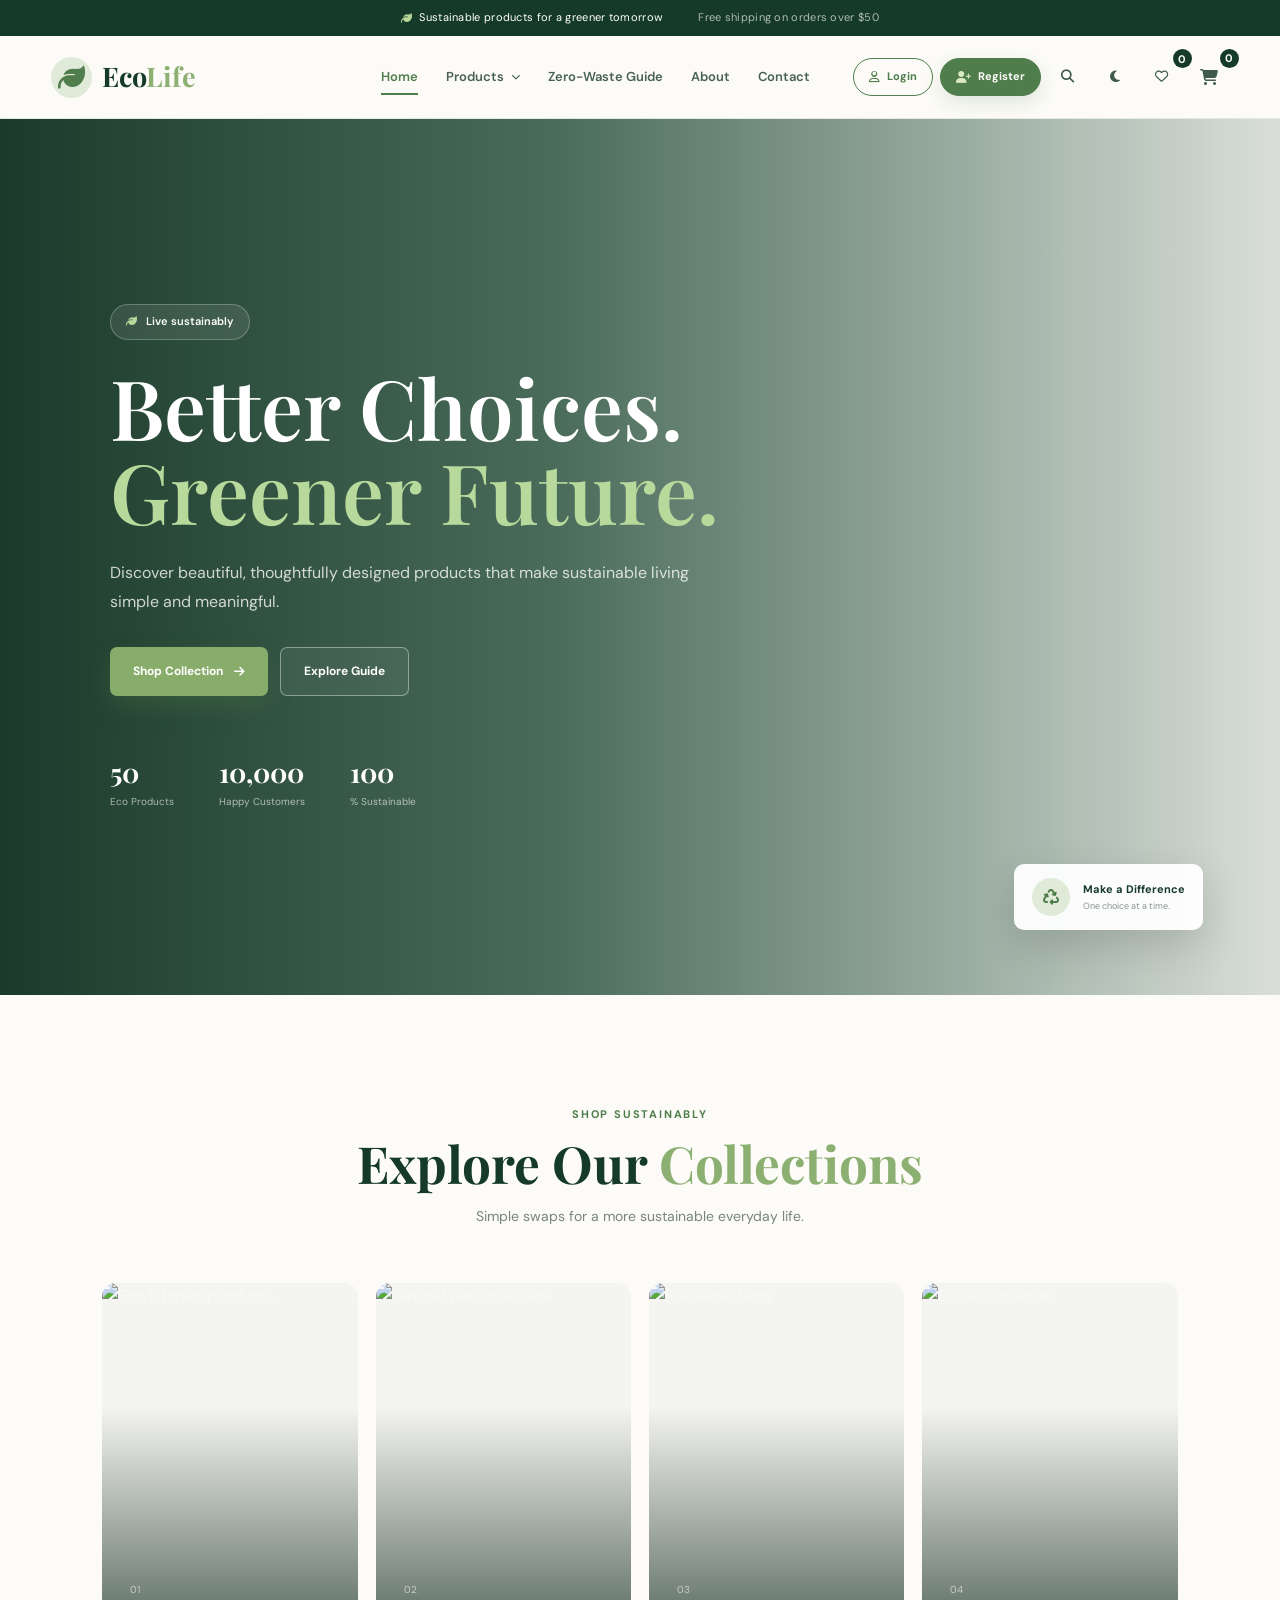
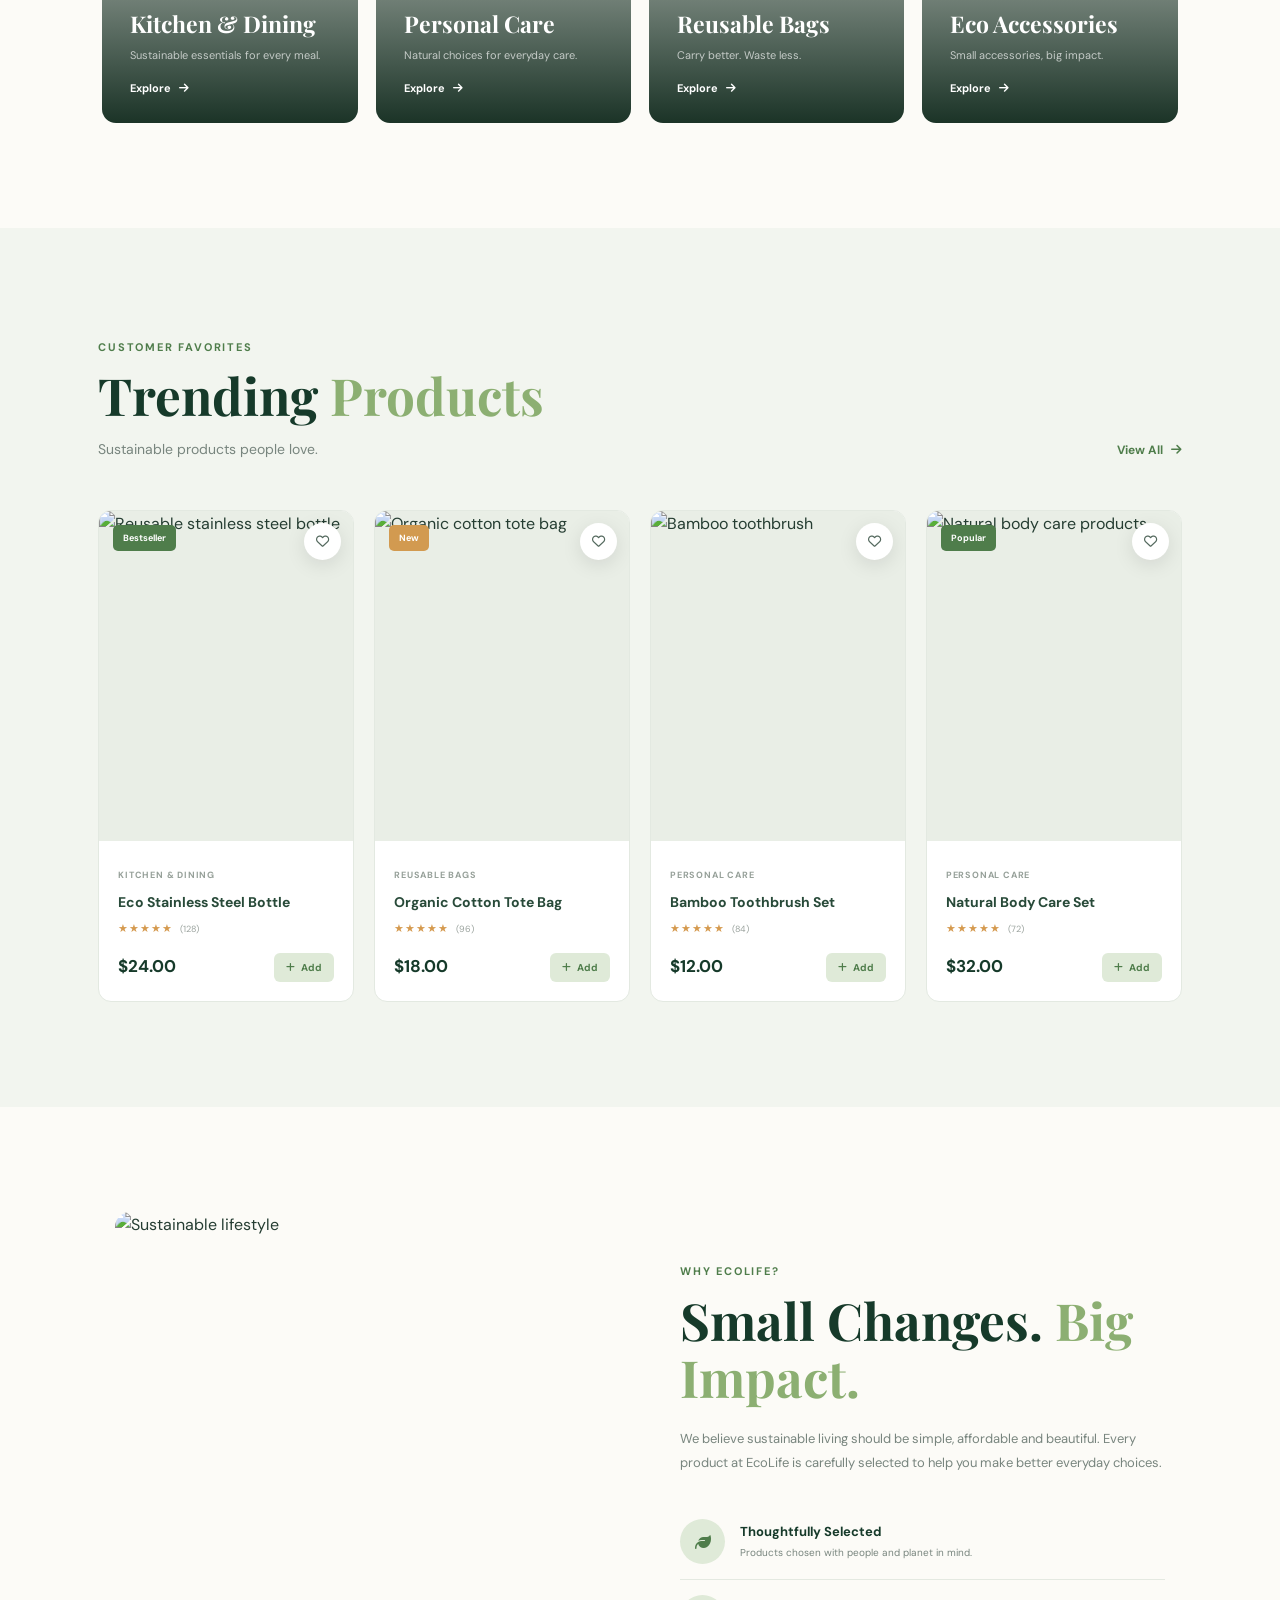
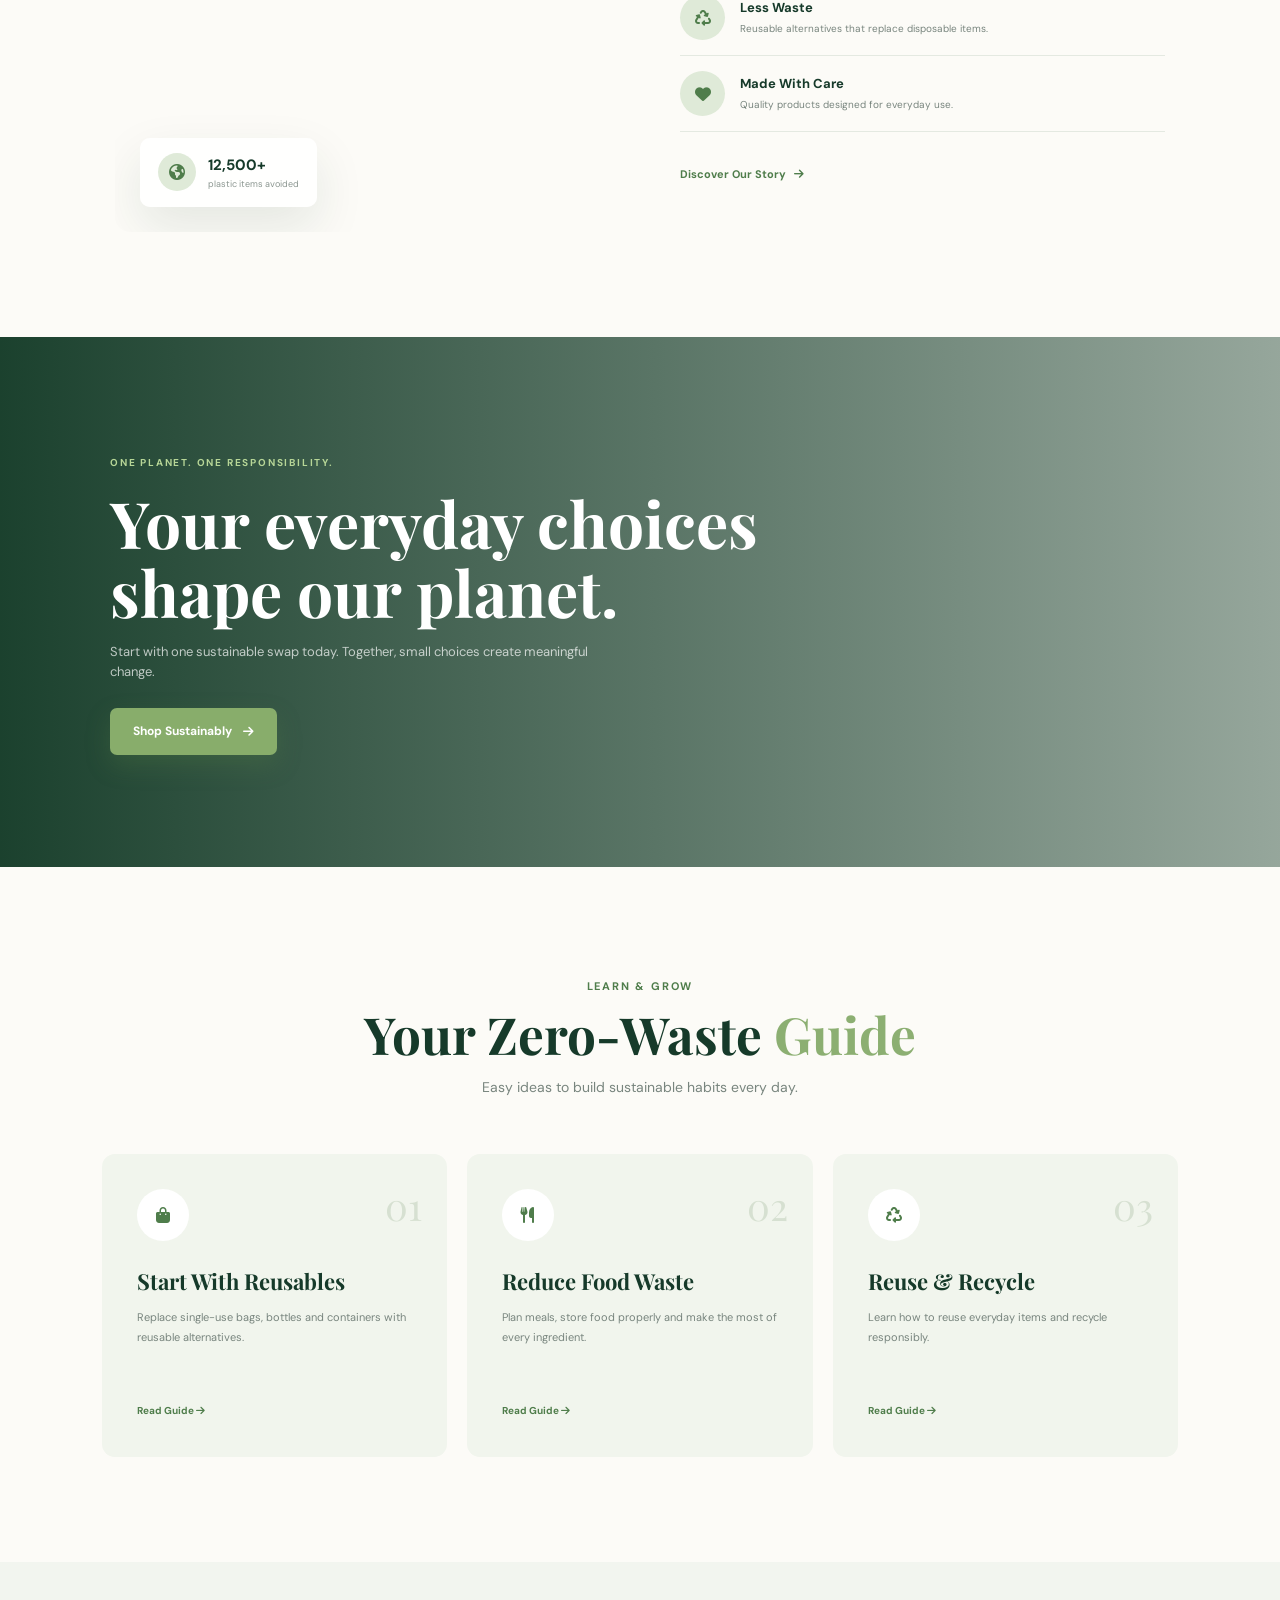
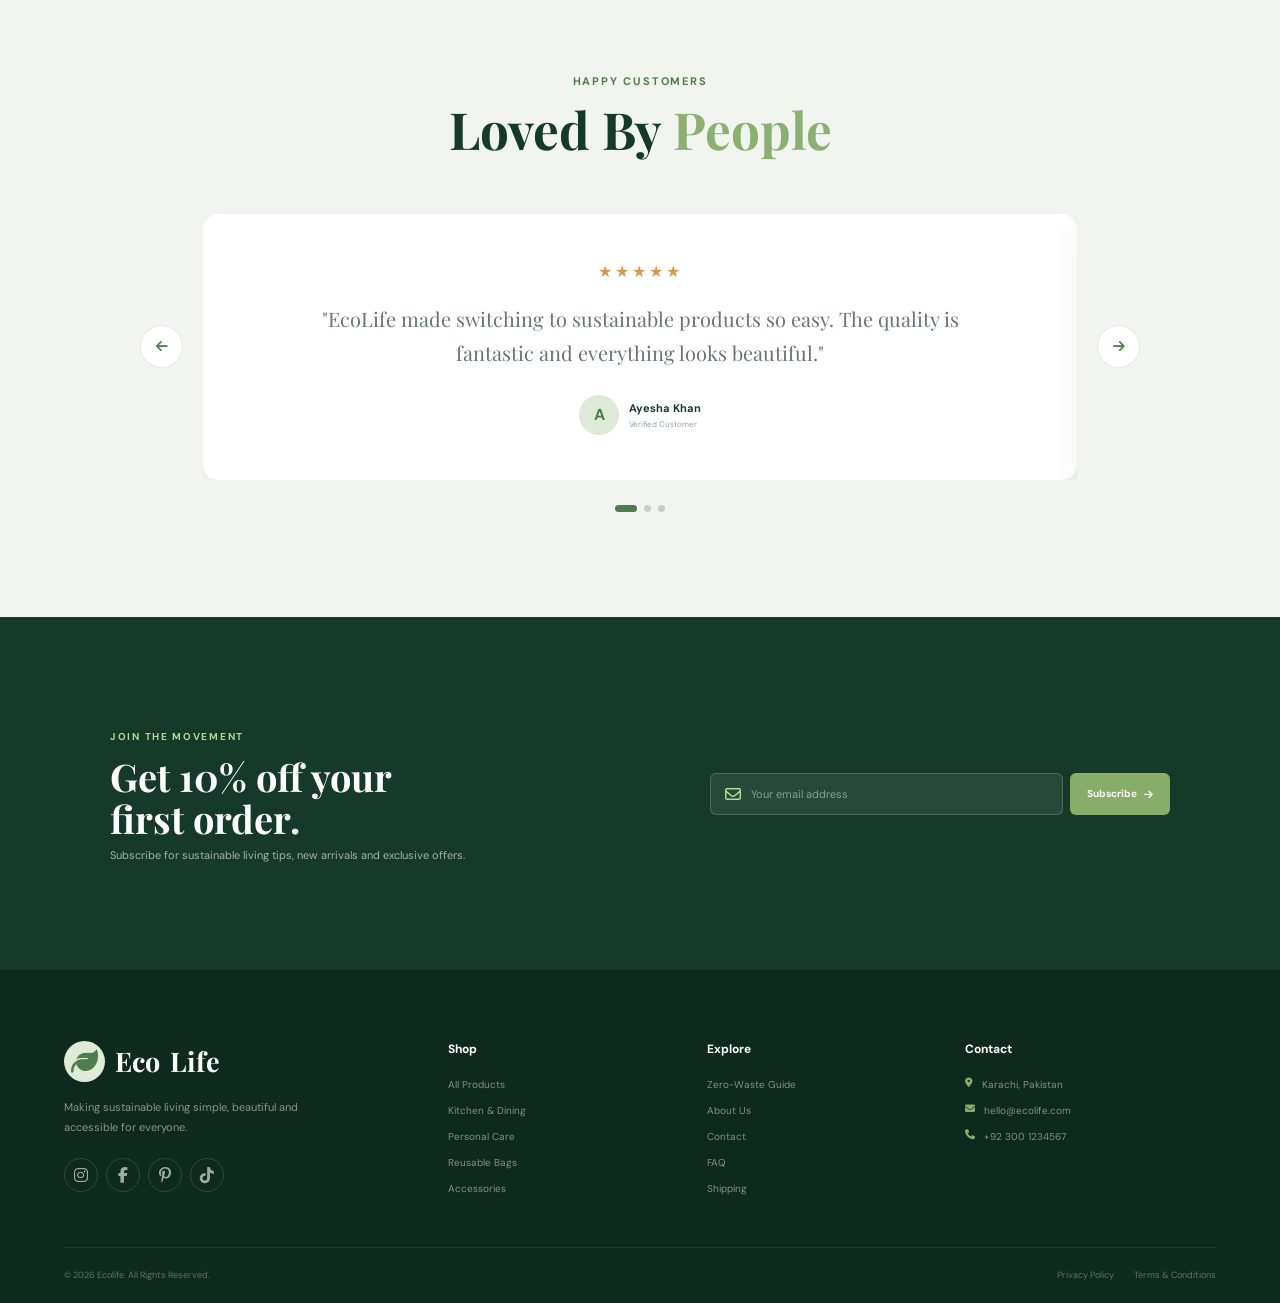
==== index.html @ 36cafbd1 "Add files via upload" ====
<!doctype html>
<html lang="en">
  <head>
    <meta charset="UTF-8" />
    <meta name="viewport" content="width=device-width, initial-scale=1.0" />

    <title>EcoLife | Sustainable Living</title>

    <!-- Google Fonts -->
    <link rel="preconnect" href="https://fonts.googleapis.com" />
    <link rel="preconnect" href="https://fonts.gstatic.com" crossorigin />

    <link
      href="https://fonts.googleapis.com/css2?family=DM+Sans:wght@400;500;600;700&family=Playfair+Display:wght@500;600;700&display=swap"
      rel="stylesheet"
    />

    <!-- Font Awesome -->
    <link
      rel="stylesheet"
      href="https://cdnjs.cloudflare.com/ajax/libs/font-awesome/6.7.2/css/all.min.css"
    />

    <link rel="stylesheet" href="style.css" />
  </head>

  <body>
    <!-- =====================================================
     TOP BAR
===================================================== -->

    <div class="top-bar">
      <p>
        <i class="fa-solid fa-leaf"></i>
        Sustainable products for a greener tomorrow
      </p>

      <span> Free shipping on orders over $50 </span>
    </div>

    <!-- =====================================================
     NAVBAR
===================================================== -->

    <header class="header">
      <nav class="navbar">
        <a href="index.html" class="logo">
          <span class="logo-leaf">
            <i class="fa-solid fa-leaf"></i>
          </span>

          <span> Eco<span>Life</span> </span>
        </a>

        <button class="mobile-menu-btn" id="mobileMenuBtn">
          <i class="fa-solid fa-bars"></i>
        </button>

        <div class="nav-menu" id="navMenu">
          <a href="index.html" class="nav-link active"> Home </a>

          <div class="shop-dropdown">
            <button class="shop-btn">
              Products
              <i class="fa-solid fa-chevron-down"></i>
            </button>

            <div class="dropdown-menu">
              <a href="products.html">
                <i class="fa-solid fa-store"></i>
                All Products
              </a>

              <a href="kitchen.html">
                <i class="fa-solid fa-utensils"></i>
                Kitchen & Dining
              </a>

              <a href="personal-care.html">
                <i class="fa-solid fa-spa"></i>
                Personal Care
              </a>

              <a href="reusable-bags.html">
                <i class="fa-solid fa-bag-shopping"></i>
                Reusable Bags
              </a>

              <a href="eco-accessories.html">
                <i class="fa-solid fa-seedling"></i>
                Eco Accessories
              </a>
            </div>
          </div>

          <a href="zero-waste-guide.html" class="nav-link">
            Zero-Waste Guide
          </a>

          <a href="about.html" class="nav-link"> About </a>

          <a href="contact.html" class="nav-link"> Contact </a>
        </div>

        <!-- NAV ACTIONS -->

        <div class="nav-actions">
          <a href="login.html" class="auth-link login-link" id="loginLink">
            <i class="fa-regular fa-user"></i>
            <span id="usernameDisplay">Login</span>
          </a>

          <a href="register.html" class="auth-link register-link">
            <i class="fa-solid fa-user-plus"></i>
            <span>Register</span>
          </a>

          <button class="nav-icon" id="searchBtn">
            <i class="fa-solid fa-magnifying-glass"></i>
          </button>

          <button class="nav-icon" id="themeBtn">
            <i class="fa-solid fa-moon"></i>
          </button>

          <button class="nav-icon" id="wishlistNavBtn">
            <i class="fa-regular fa-heart"></i>

            <span class="nav-badge wishlist-count"> 0 </span>
          </button>

          <a href="cart.html" class="nav-icon cart-link" id="cartNavBtn">
            <i class="fa-solid fa-cart-shopping"></i>
            <span class="nav-badge cart-count">0</span>
          </a>
        </div>
      </nav>
    </header>

    <!-- =====================================================
     SEARCH OVERLAY
===================================================== -->

    <div class="search-overlay" id="searchOverlay">
      <button class="close-search" id="closeSearch">
        <i class="fa-solid fa-xmark"></i>
      </button>

      <div class="search-box">
        <span>What are you looking for?</span>

        <div class="search-input">
          <i class="fa-solid fa-magnifying-glass"></i>

          <input
            type="text"
            id="searchInput"
            placeholder="Search sustainable products..."
          />

          <button id="searchSubmit">Search</button>
        </div>

        <div class="popular-searches">
          <span>Popular:</span>

          <button>Bamboo</button>
          <button>Reusable Bags</button>
          <button>Kitchen</button>
          <button>Personal Care</button>
        </div>
      </div>
    </div>

    <!-- =====================================================
     HERO SECTION
===================================================== -->

    <section class="hero">
      <div class="hero-image"></div>

      <div class="hero-overlay"></div>

      <div class="hero-content">
        <div class="hero-tag">
          <i class="fa-solid fa-leaf"></i>
          Live sustainably
        </div>

        <h1>
          Better Choices.
          <br />
          <span>Greener Future.</span>
        </h1>

        <p>
          Discover beautiful, thoughtfully designed products that make
          sustainable living simple and meaningful.
        </p>

        <div class="hero-buttons">
          <a href="products.html" class="primary-btn">
            Shop Collection
            <i class="fa-solid fa-arrow-right"></i>
          </a>

          <a href="guide.html" class="secondary-btn"> Explore Guide </a>
        </div>

        <!-- STATS -->

        <div class="hero-stats">
          <div class="hero-stat">
            <strong class="counter" data-target="50"> 0 </strong>

            <span>Eco Products</span>
          </div>

          <div class="hero-stat">
            <strong class="counter" data-target="10000"> 0 </strong>

            <span>Happy Customers</span>
          </div>

          <div class="hero-stat">
            <strong class="counter" data-target="100"> 0 </strong>

            <span>% Sustainable</span>
          </div>
        </div>
      </div>

      <!-- FLOATING CARD -->

      <div class="hero-floating-card">
        <div class="floating-icon">
          <i class="fa-solid fa-recycle"></i>
        </div>

        <div>
          <strong>Make a Difference</strong>
          <span>One choice at a time.</span>
        </div>
      </div>
    </section>

    <!-- =====================================================
     CATEGORIES
===================================================== -->

    <section class="categories-section">
      <div class="section-heading">
        <span class="section-label"> Shop Sustainably </span>

        <h2>
          Explore Our
          <span>Collections</span>
        </h2>

        <p>Simple swaps for a more sustainable everyday life.</p>
      </div>

      <div class="categories-grid">
        <a href="kitchen.html" class="category-card">
          <img
            src="https://thedharmatrails.com/wp-content/uploads/2019/11/how-to-create-a-Zero-Waste-Kitchen-533x800.jpg"
            alt="Eco kitchen products"
          />

          <div class="category-gradient"></div>

          <div class="category-info">
            <span>01</span>

            <h3>Kitchen & Dining</h3>

            <p>Sustainable essentials for every meal.</p>

            <strong>
              Explore
              <i class="fa-solid fa-arrow-right"></i>
            </strong>
          </div>
        </a>

        <a href="personal-care.html" class="category-card">
          <img
            src="https://images.unsplash.com/photo-1556228578-8c89e6adf883?auto=format&fit=crop&w=900&q=85"
            alt="Natural personal care"
          />

          <div class="category-gradient"></div>

          <div class="category-info">
            <span>02</span>

            <h3>Personal Care</h3>

            <p>Natural choices for everyday care.</p>

            <strong>
              Explore
              <i class="fa-solid fa-arrow-right"></i>
            </strong>
          </div>
        </a>

        <a href="reusable-bags.html" class="category-card">
          <img
            src="https://encrypted-tbn0.gstatic.com/images?q=tbn:ANd9GcSnwMD7wgu0Ht8h3BZ1wDpd_-K9TK-shLBy3sLt2PlIMxuv93eRFyo4FOKw&s=10"
            alt="Reusable bags"
          />

          <div class="category-gradient"></div>

          <div class="category-info">
            <span>03</span>

            <h3>Reusable Bags</h3>

            <p>Carry better. Waste less.</p>

            <strong>
              Explore
              <i class="fa-solid fa-arrow-right"></i>
            </strong>
          </div>
        </a>

        <a href="accessories.html" class="category-card">
          <img
            src="https://encrypted-tbn0.gstatic.com/images?q=tbn:ANd9GcSfYOfArJtPYJfKIg4SSGMOX4SAadZAHntMMQ5Ho0WpKcYzpOY3Hfv3ouQ&s=10"
            alt="Eco accessories"
          />

          <div class="category-gradient"></div>

          <div class="category-info">
            <span>04</span>

            <h3>Eco Accessories</h3>

            <p>Small accessories, big impact.</p>

            <strong>
              Explore
              <i class="fa-solid fa-arrow-right"></i>
            </strong>
          </div>
        </a>
      </div>
    </section>

    <!-- =====================================================
     PRODUCTS
===================================================== -->

    <section class="products-section">
      <div class="section-top">
        <div>
          <span class="section-label"> Customer Favorites </span>

          <h2>
            Trending
            <span>Products</span>
          </h2>

          <p>Sustainable products people love.</p>
        </div>

        <a href="products.html" class="view-products">
          View All
          <i class="fa-solid fa-arrow-right"></i>
        </a>
      </div>

      <div class="products-grid">
        <!-- PRODUCT 1 -->

        <article
          class="product-card"
          data-name="Eco Stainless Steel Bottle"
          data-price="24"
          data-category="Kitchen"
          data-image="https://images.unsplash.com/photo-1602143407151-7111542de6e8?auto=format&fit=crop&w=900&q=85"
        >
          <div class="product-image">
            <span class="product-badge"> Bestseller </span>

            <button class="product-wishlist">
              <i class="fa-regular fa-heart"></i>
            </button>

            <img
              src="https://images.unsplash.com/photo-1602143407151-7111542de6e8?auto=format&fit=crop&w=900&q=85"
              alt="Reusable stainless steel bottle"
            />

            <button class="quick-view-btn">Quick View</button>
          </div>

          <div class="product-info">
            <span class="product-category"> Kitchen & Dining </span>

            <h3>Eco Stainless Steel Bottle</h3>

            <div class="rating">
              <span>★★★★★</span>
              <small>(128)</small>
            </div>

            <div class="product-bottom">
              <strong> $24.00 </strong>

              <button class="add-cart">
                <i class="fa-solid fa-plus"></i>
                Add
              </button>
            </div>
          </div>
        </article>

        <!-- PRODUCT 2 -->

        <article
          class="product-card"
          data-name="Organic Cotton Tote Bag"
          data-price="18"
          data-category="Bags"
          data-image="https://encrypted-tbn0.gstatic.com/images?q=tbn:ANd9GcTPmB_wJtG1U0-ai3fADRel7LSdDLeFa1yKgTYbDjY-bg&s=10"
        >
          <div class="product-image">
            <span class="product-badge new"> New </span>

            <button class="product-wishlist">
              <i class="fa-regular fa-heart"></i>
            </button>

            <img
              src="https://encrypted-tbn0.gstatic.com/images?q=tbn:ANd9GcTPmB_wJtG1U0-ai3fADRel7LSdDLeFa1yKgTYbDjY-bg&s=10"
              alt="Organic cotton tote bag"
            />

            <button class="quick-view-btn">Quick View</button>
          </div>

          <div class="product-info">
            <span class="product-category"> Reusable Bags </span>

            <h3>Organic Cotton Tote Bag</h3>

            <div class="rating">
              <span>★★★★★</span>
              <small>(96)</small>
            </div>

            <div class="product-bottom">
              <strong> $18.00 </strong>

              <button class="add-cart">
                <i class="fa-solid fa-plus"></i>
                Add
              </button>
            </div>
          </div>
        </article>

        <!-- PRODUCT 3 -->

        <article
          class="product-card"
          data-name="Bamboo Toothbrush Set"
          data-price="12"
          data-category="Personal Care"
          data-image="https://images-na.ssl-images-amazon.com/images/I/51RM9Gr4n0L._SL500_._AC_SL500_.jpg"
        >
          <div class="product-image">
            <button class="product-wishlist">
              <i class="fa-regular fa-heart"></i>
            </button>

            <img
              src="https://images-na.ssl-images-amazon.com/images/I/51RM9Gr4n0L._SL500_._AC_SL500_.jpg"
              alt="Bamboo toothbrush"
            />

            <button class="quick-view-btn">Quick View</button>
          </div>

          <div class="product-info">
            <span class="product-category"> Personal Care </span>

            <h3>Bamboo Toothbrush Set</h3>

            <div class="rating">
              <span>★★★★★</span>
              <small>(84)</small>
            </div>

            <div class="product-bottom">
              <strong> $12.00 </strong>

              <button class="add-cart">
                <i class="fa-solid fa-plus"></i>
                Add
              </button>
            </div>
          </div>
        </article>

        <!-- PRODUCT 4 -->

        <article
          class="product-card"
          data-name="Natural Body Care Set"
          data-price="32"
          data-category="Personal Care"
          data-image="https://encrypted-tbn0.gstatic.com/images?q=tbn:ANd9GcTOrslshNZx5nn5LKZDETCYn16i2FIjdQWSfyvICOjF2UuyNr1BYKa8R-0&s=10"
        >
          <div class="product-image">
            <span class="product-badge"> Popular </span>

            <button class="product-wishlist">
              <i class="fa-regular fa-heart"></i>
            </button>

            <img
              src="https://encrypted-tbn0.gstatic.com/images?q=tbn:ANd9GcTOrslshNZx5nn5LKZDETCYn16i2FIjdQWSfyvICOjF2UuyNr1BYKa8R-0&s=10"
              alt="Natural body care products"
            />

            <button class="quick-view-btn">Quick View</button>
          </div>

          <div class="product-info">
            <span class="product-category"> Personal Care </span>

            <h3>Natural Body Care Set</h3>

            <div class="rating">
              <span>★★★★★</span>
              <small>(72)</small>
            </div>

            <div class="product-bottom">
              <strong> $32.00 </strong>

              <button class="add-cart">
                <i class="fa-solid fa-plus"></i>
                Add
              </button>
            </div>
          </div>
        </article>
      </div>
    </section>

    <!-- =====================================================
     WHY ECOLife
===================================================== -->

    <section class="why-section">
      <div class="why-image">
        <img
          src="https://images.unsplash.com/photo-1542601906990-b4d3fb778b09?auto=format&fit=crop&w=1200&q=85"
          alt="Sustainable lifestyle"
        />

        <div class="impact-card">
          <i class="fa-solid fa-earth-americas"></i>

          <div>
            <strong> 12,500+ </strong>

            <span> plastic items avoided </span>
          </div>
        </div>
      </div>

      <div class="why-content">
        <span class="section-label"> Why EcoLife? </span>

        <h2>
          Small Changes.
          <span>Big Impact.</span>
        </h2>

        <p>
          We believe sustainable living should be simple, affordable and
          beautiful. Every product at EcoLife is carefully selected to help you
          make better everyday choices.
        </p>

        <div class="benefits">
          <div class="benefit">
            <div class="benefit-icon">
              <i class="fa-solid fa-leaf"></i>
            </div>

            <div>
              <h3>Thoughtfully Selected</h3>

              <p>Products chosen with people and planet in mind.</p>
            </div>
          </div>

          <div class="benefit">
            <div class="benefit-icon">
              <i class="fa-solid fa-recycle"></i>
            </div>

            <div>
              <h3>Less Waste</h3>

              <p>Reusable alternatives that replace disposable items.</p>
            </div>
          </div>

          <div class="benefit">
            <div class="benefit-icon">
              <i class="fa-solid fa-heart"></i>
            </div>

            <div>
              <h3>Made With Care</h3>

              <p>Quality products designed for everyday use.</p>
            </div>
          </div>
        </div>

        <a href="about.html" class="text-btn">
          Discover Our Story
          <i class="fa-solid fa-arrow-right"></i>
        </a>
      </div>
    </section>

    <!-- =====================================================
     SUSTAINABILITY BANNER
===================================================== -->

    <section class="sustainability-banner">
      <div class="sustainability-bg"></div>

      <div class="sustainability-content">
        <span> ONE PLANET. ONE RESPONSIBILITY. </span>

        <h2>
          Your everyday choices
          <br />
          shape our planet.
        </h2>

        <p>
          Start with one sustainable swap today. Together, small choices create
          meaningful change.
        </p>

        <a href="products.html" class="primary-btn">
          Shop Sustainably
          <i class="fa-solid fa-arrow-right"></i>
        </a>
      </div>
    </section>

    <!-- =====================================================
     ZERO WASTE GUIDE
===================================================== -->

    <section class="guide-section">
      <div class="section-heading">
        <span class="section-label"> Learn & Grow </span>

        <h2>
          Your Zero-Waste
          <span>Guide</span>
        </h2>

        <p>Easy ideas to build sustainable habits every day.</p>
      </div>

      <div class="guide-grid">
        <article class="guide-card">
          <span class="guide-number"> 01 </span>

          <div class="guide-icon">
            <i class="fa-solid fa-bag-shopping"></i>
          </div>

          <h3>Start With Reusables</h3>

          <p>
            Replace single-use bags, bottles and containers with reusable
            alternatives.
          </p>

          <a href="guide.html">
            Read Guide
            <i class="fa-solid fa-arrow-right"></i>
          </a>
        </article>

        <article class="guide-card">
          <span class="guide-number"> 02 </span>

          <div class="guide-icon">
            <i class="fa-solid fa-utensils"></i>
          </div>

          <h3>Reduce Food Waste</h3>

          <p>
            Plan meals, store food properly and make the most of every
            ingredient.
          </p>

          <a href="guide.html">
            Read Guide
            <i class="fa-solid fa-arrow-right"></i>
          </a>
        </article>

        <article class="guide-card">
          <span class="guide-number"> 03 </span>

          <div class="guide-icon">
            <i class="fa-solid fa-recycle"></i>
          </div>

          <h3>Reuse & Recycle</h3>

          <p>Learn how to reuse everyday items and recycle responsibly.</p>

          <a href="guide.html">
            Read Guide
            <i class="fa-solid fa-arrow-right"></i>
          </a>
        </article>
      </div>
    </section>

    <!-- =====================================================
     REVIEWS
===================================================== -->

    <section class="reviews-section">
      <div class="section-heading">
        <span class="section-label"> Happy Customers </span>

        <h2>
          Loved By
          <span>People</span>
        </h2>
      </div>

      <div class="review-slider">
        <button class="review-arrow prev-review" id="prevReview">
          <i class="fa-solid fa-arrow-left"></i>
        </button>

        <div class="review-window">
          <div class="reviews-track" id="reviewsTrack">
            <div class="review-card">
              <div class="stars">★★★★★</div>

              <p>
                "EcoLife made switching to sustainable products so easy. The
                quality is fantastic and everything looks beautiful."
              </p>

              <div class="review-person">
                <div class="avatar">A</div>

                <div>
                  <strong>Ayesha Khan</strong>
                  <span>Verified Customer</span>
                </div>
              </div>
            </div>

            <div class="review-card">
              <div class="stars">★★★★★</div>

              <p>
                "I absolutely love my reusable kitchen collection. Great
                quality, beautiful packaging and quick delivery."
              </p>

              <div class="review-person">
                <div class="avatar">S</div>

                <div>
                  <strong>Sara Ahmed</strong>
                  <span>Verified Customer</span>
                </div>
              </div>
            </div>

            <div class="review-card">
              <div class="stars">★★★★★</div>

              <p>
                "The perfect place to start a zero-waste lifestyle. Their
                products are practical and affordable."
              </p>

              <div class="review-person">
                <div class="avatar">M</div>

                <div>
                  <strong>Maryam Ali</strong>
                  <span>Verified Customer</span>
                </div>
              </div>
            </div>
          </div>
        </div>

        <button class="review-arrow next-review" id="nextReview">
          <i class="fa-solid fa-arrow-right"></i>
        </button>
      </div>

      <div class="review-dots">
        <button class="review-dot active"></button>
        <button class="review-dot"></button>
        <button class="review-dot"></button>
      </div>
    </section>

    <!-- =====================================================
     NEWSLETTER
===================================================== -->

    <section class="newsletter">
      <div class="newsletter-container">
        <div class="newsletter-text">
          <span> JOIN THE MOVEMENT </span>

          <h2>
            Get 10% off your
            <br />
            first order.
          </h2>

          <p>
            Subscribe for sustainable living tips, new arrivals and exclusive
            offers.
          </p>
        </div>

        <form id="newsletterForm">
          <div class="newsletter-input">
            <i class="fa-regular fa-envelope"></i>

            <input type="email" placeholder="Your email address" required />
          </div>

          <button type="submit">
            Subscribe
            <i class="fa-solid fa-arrow-right"></i>
          </button>
        </form>
      </div>
    </section>

    <!-- =====================================================
     FOOTER
===================================================== -->

    <footer class="footer">
      <div class="footer-grid">
        <div class="footer-brand">
          <a href="index.html" class="logo footer-logo">
            <span class="logo-leaf">
              <i class="fa-solid fa-leaf"></i>
            </span>

            Eco<span>Life</span>
          </a>

          <p>
            Making sustainable living simple, beautiful and accessible for
            everyone.
          </p>

          <div class="social-icons">
            <a href="#">
              <i class="fa-brands fa-instagram"></i>
            </a>

            <a href="#">
              <i class="fa-brands fa-facebook-f"></i>
            </a>

            <a href="#">
              <i class="fa-brands fa-pinterest-p"></i>
            </a>

            <a href="#">
              <i class="fa-brands fa-tiktok"></i>
            </a>
          </div>
        </div>

        <div class="footer-column">
          <h3>Shop</h3>

          <a href="products.html">All Products</a>
          <a href="kitchen.html">Kitchen & Dining</a>
          <a href="personal-care.html">Personal Care</a>
          <a href="reusable-bags.html">Reusable Bags</a>
          <a href="accessories.html">Accessories</a>
        </div>

        <div class="footer-column">
          <h3>Explore</h3>

          <a href="guide.html">Zero-Waste Guide</a>
          <a href="about.html">About Us</a>
          <a href="contact.html">Contact</a>
          <a href="#">FAQ</a>
          <a href="#">Shipping</a>
        </div>

        <div class="footer-column">
          <h3>Contact</h3>

          <p>
            <i class="fa-solid fa-location-dot"></i>
            Karachi, Pakistan
          </p>

          <p>
            <i class="fa-solid fa-envelope"></i>
            hello@ecolife.com
          </p>

          <p>
            <i class="fa-solid fa-phone"></i>
            +92 300 1234567
          </p>
        </div>
      </div>

      <div class="footer-bottom">
        <span> © 2026 Ecolife. All Rights Reserved. </span>

        <div>
          <a href="#">Privacy Policy</a>
          <a href="#">Terms & Conditions</a>
        </div>
      </div>
    </footer>

    <!-- =====================================================
     QUICK VIEW MODAL
===================================================== -->

    <div class="modal-overlay" id="quickModal">
      <div class="quick-modal">
        <button class="modal-close" id="modalClose">
          <i class="fa-solid fa-xmark"></i>
        </button>

        <div class="modal-image">
          <img id="modalImage" src="" alt="" />
        </div>

        <div class="modal-content">
          <span id="modalCategory"> Product </span>

          <h2 id="modalTitle">Product Name</h2>

          <div class="modal-rating">★★★★★</div>

          <p>
            A thoughtfully selected sustainable product designed for everyday
            use.
          </p>

          <strong id="modalPrice"> $0.00 </strong>

          <button class="modal-cart" id="modalCart">
            <i class="fa-solid fa-bag-shopping"></i>
            Add To Cart
          </button>
        </div>
      </div>
    </div>

    <!-- =====================================================
     TOAST
===================================================== -->

    <div class="toast" id="toast">
      <div class="toast-icon">
        <i class="fa-solid fa-check"></i>
      </div>

      <div>
        <strong id="toastTitle"> Added to cart </strong>

        <span id="toastMessage"> Product added successfully. </span>
      </div>
    </div>

    <script src="script.js"></script>
  </body>
</html>
---- style.css ----
/* =====================================================
   ECOLife PREMIUM E-COMMERCE
===================================================== */

:root {
  --forest: #163a2a;
  --dark-green: #214d38;
  --green: #4f7d4b;
  --light-green: #8caf72;
  --sage: #dfead8;
  --cream: #f7f4eb;
  --cream-dark: #eee9dc;
  --gold: #d5a15a;
  --text: #253d32;
  --muted: #78857e;
  --white: #ffffff;
  --border: #e4e9e1;

  --shadow: 0 20px 50px rgba(20, 55, 38, 0.1);
}

/* =====================================================
   RESET
===================================================== */

* {
  margin: 0;
  padding: 0;
  box-sizing: border-box;
}

html {
  scroll-behavior: smooth;
}

body {
  font-family: "DM Sans", sans-serif;
  background: #fcfbf7;
  color: var(--text);
  line-height: 1.6;
  overflow-x: hidden;
  transition:
    background 0.3s,
    color 0.3s;
}

body.dark {
  background: #101b16;
  color: #edf4ed;
}

img {
  display: block;
  width: 100%;
}

a {
  text-decoration: none;
  color: inherit;
}

button,
input {
  font-family: inherit;
}

button {
  border: none;
  cursor: pointer;
}

/* =====================================================
   TOP BAR
===================================================== */

.top-bar {
  min-height: 36px;

  padding: 8px 5%;

  display: flex;
  align-items: center;
  justify-content: center;
  gap: 35px;

  background: var(--forest);
  color: white;

  font-size: 11px;
  letter-spacing: 0.3px;
}

.top-bar p {
  display: flex;
  align-items: center;
  gap: 7px;
}

.top-bar i {
  color: #b9d699;
}

.top-bar span {
  opacity: 0.65;
}

/* =====================================================
   NAVBAR
===================================================== */

.header {
  position: relative;
  z-index: 1000;

  background: rgba(252, 251, 247, 0.95);

  border-bottom: 1px solid var(--border);

  backdrop-filter: blur(15px);
}

.navbar {
  width: min(1400px, 92%);
  height: 82px;
  margin: auto;

  display: flex;
  align-items: center;
  gap: 35px;
}

/* LOGO */

.logo {
  display: flex;
  align-items: center;
  gap: 10px;

  font-family: "Playfair Display", serif;
  font-size: 27px;
  font-weight: 700;

  color: var(--forest);

  white-space: nowrap;
}

.logo > span:last-child > span {
  color: var(--light-green);
}

.logo-leaf {
  width: 41px;
  height: 41px;

  display: grid;
  place-items: center;

  border-radius: 50%;

  background: var(--sage);
  color: var(--green);

  transition: 0.4s;
}

.logo:hover .logo-leaf {
  transform: rotate(-15deg);
}

/* NAV MENU */

.nav-menu {
  margin-left: auto;

  display: flex;
  align-items: center;
  gap: 28px;
}

.nav-link,
.shop-btn {
  position: relative;

  padding: 8px 0;

  background: transparent;

  color: #486055;

  font-size: 13px;
  font-weight: 600;

  transition: 0.3s;
}

.nav-link::after {
  content: "";

  position: absolute;

  left: 0;
  bottom: 0;

  width: 0;
  height: 2px;

  background: var(--green);

  transition: 0.3s;
}

.nav-link:hover,
.nav-link.active {
  color: var(--green);
}

.nav-link:hover::after,
.nav-link.active::after {
  width: 100%;
}

/* SHOP DROPDOWN */

.shop-dropdown {
  position: relative;
}

.shop-btn {
  display: flex;
  align-items: center;
  gap: 7px;
}

.shop-btn i {
  font-size: 9px;
  transition: 0.3s;
}

.shop-dropdown:hover .shop-btn i {
  transform: rotate(180deg);
}

.dropdown-menu {
  position: absolute;

  top: calc(100% + 18px);
  left: -25px;

  width: 245px;

  padding: 10px;

  background: white;

  border: 1px solid var(--border);
  border-radius: 14px;

  box-shadow: var(--shadow);

  opacity: 0;
  visibility: hidden;

  transform: translateY(10px);

  transition: 0.3s;
}

.shop-dropdown:hover .dropdown-menu {
  opacity: 1;
  visibility: visible;
  transform: translateY(0);
}

.dropdown-menu a {
  display: flex;
  align-items: center;
  gap: 12px;

  padding: 12px;

  border-radius: 8px;

  color: #4d6258;

  font-size: 12px;

  transition: 0.25s;
}

.dropdown-menu a:hover {
  background: #eef5e9;
  color: var(--green);
}

.dropdown-menu i {
  width: 20px;

  color: var(--light-green);
  font-size: 14px;
}

/* NAV ACTIONS */

.nav-actions {
  display: flex;
  align-items: center;
  gap: 7px;
  margin-left: 8px;
}

/* LOGIN / REGISTER BUTTONS */
.auth-link {
  display: inline-flex;
  align-items: center;
  justify-content: center;
  gap: 7px;
  min-height: 38px;
  padding: 8px 15px;
  border-radius: 22px;
  font-size: 11px;
  font-weight: 700;
  white-space: nowrap;
  transition: all 0.3s ease;
}

.auth-link i {
  font-size: 12px;
}

.login-link {
  color: var(--green);
  background: transparent;
  border: 1px solid var(--green);
}

.login-link:hover {
  color: white;
  background: var(--green);
  transform: translateY(-2px);
  box-shadow: 0 7px 18px rgba(79, 125, 75, 0.18);
}

.register-link {
  color: white;
  background: var(--green);
  border: 1px solid var(--green);
  box-shadow: 0 7px 18px rgba(79, 125, 75, 0.16);
}

.register-link:hover {
  background: var(--forest);
  border-color: var(--forest);
  transform: translateY(-2px);
  box-shadow: 0 9px 22px rgba(22, 58, 42, 0.22);
}

.register-link i {
  color: #dceabf;
}

.nav-icon {
  position: relative;

  width: 40px;
  height: 40px;

  display: grid;
  place-items: center;

  border-radius: 50%;

  background: transparent;
  color: #40594e;

  transition: 0.3s;
}

.nav-icon:hover {
  background: var(--sage);
  color: var(--green);
}

.nav-badge {
  position: absolute;

  top: -8px;
  right: -10px;

  width: 19px;
  height: 19px;

  display: grid;
  place-items: center;

  border-radius: 50%;

  background: #163a2a;
  color: white;

  font-size: 11px;
  font-weight: 700;
}
.cart-link {
  position: relative;
  display: inline-flex;
  align-items: center;
  justify-content: center;
  text-decoration: none;
}

.cart-link .cart-count {
  position: absolute;
  top: -8px;
  right: -10px;

  width: 19px;
  height: 19px;

  background: #163a2a;
  color: white;

  font-size: 11px;
  font-weight: 700;

  border-radius: 50%;

  display: flex;
  align-items: center;
  justify-content: center;

  line-height: 1;
  z-index: 10;
}

/* MOBILE BUTTON */

.mobile-menu-btn {
  display: none;

  width: 40px;
  height: 40px;

  background: var(--sage);
  color: var(--forest);

  border-radius: 9px;

  font-size: 17px;
}

/* =====================================================
   SEARCH OVERLAY
===================================================== */

.search-overlay {
  position: fixed;
  z-index: 3000;

  inset: 0;

  display: flex;
  align-items: flex-start;
  justify-content: center;

  padding-top: 150px;

  background: rgba(10, 32, 22, 0.86);

  backdrop-filter: blur(10px);

  opacity: 0;
  visibility: hidden;

  transition: 0.3s;
}

.search-overlay.show {
  opacity: 1;
  visibility: visible;
}

.close-search {
  position: absolute;

  top: 35px;
  right: 5%;

  width: 45px;
  height: 45px;

  border-radius: 50%;

  background: white;
  color: var(--forest);

  font-size: 18px;
}

.search-box {
  width: min(750px, 90%);
}

.search-box > span {
  display: block;

  margin-bottom: 15px;

  color: white;

  font-family: "Playfair Display", serif;
  font-size: 28px;
}

.search-input {
  display: flex;
  align-items: center;

  padding: 6px 7px 6px 18px;

  background: white;

  border-radius: 9px;
}

.search-input i {
  color: var(--green);
}

.search-input input {
  flex: 1;

  padding: 15px;

  outline: none;
  border: none;

  font-size: 14px;
}

.search-input button {
  padding: 13px 20px;

  background: var(--green);
  color: white;

  border-radius: 6px;

  font-size: 12px;
  font-weight: 700;
}

.popular-searches {
  display: flex;
  align-items: center;
  flex-wrap: wrap;
  gap: 8px;

  margin-top: 15px;

  color: rgba(255, 255, 255, 0.7);

  font-size: 11px;
}

.popular-searches button {
  padding: 6px 11px;

  border: 1px solid rgba(255, 255, 255, 0.25);
  border-radius: 30px;

  background: transparent;
  color: white;

  font-size: 10px;
}

/* =====================================================
   HERO
===================================================== */

.hero {
  position: relative;

  min-height: 730px;

  display: flex;
  align-items: center;

  overflow: hidden;
}

.hero-image {
  position: absolute;
  inset: 0;

  background: url("https://images.unsplash.com/photo-1466692476868-aef1dfb1e735?auto=format&fit=crop&w=2200&q=90")
    center/cover no-repeat;

  animation: heroZoom 12s ease-in-out infinite alternate;
}

@keyframes heroZoom {
  from {
    transform: scale(1);
  }

  to {
    transform: scale(1.06);
  }
}

.hero-overlay {
  position: absolute;
  inset: 0;

  background: linear-gradient(
    90deg,
    rgba(13, 46, 30, 0.94) 0%,
    rgba(20, 64, 42, 0.77) 43%,
    rgba(20, 64, 42, 0.15) 100%
  );
}

.hero-content {
  position: relative;
  z-index: 2;

  width: min(1400px, 90%);
  margin: auto;

  padding: 80px 0;

  color: white;
}

.hero-tag {
  display: inline-flex;
  align-items: center;
  gap: 9px;

  padding: 8px 15px;

  border: 1px solid rgba(255, 255, 255, 0.25);
  border-radius: 50px;

  background: rgba(255, 255, 255, 0.09);

  font-size: 11px;
  font-weight: 600;

  animation: fadeUp 0.8s ease both;
}

.hero-tag i {
  color: #b8d99c;
}

.hero h1 {
  max-width: 750px;

  margin-top: 25px;

  font-family: "Playfair Display", serif;
  font-size: clamp(50px, 6.5vw, 86px);
  line-height: 1.02;
  font-weight: 600;

  animation: fadeUp 0.8s 0.15s ease both;
}

.hero h1 span {
  color: #b8d99c;
}

.hero-content > p {
  max-width: 590px;

  margin: 25px 0 30px;

  color: rgba(255, 255, 255, 0.78);

  font-size: 16px;
  line-height: 1.8;

  animation: fadeUp 0.8s 0.3s ease both;
}

.hero-buttons {
  display: flex;
  gap: 12px;
  flex-wrap: wrap;

  animation: fadeUp 0.8s 0.45s ease both;
}

.primary-btn,
.secondary-btn {
  display: inline-flex;
  align-items: center;
  justify-content: center;
  gap: 11px;

  padding: 14px 23px;

  border-radius: 7px;

  font-size: 12px;
  font-weight: 700;

  transition: 0.3s;
}

.primary-btn {
  background: #88ad6b;
  color: white;

  box-shadow: 0 10px 25px rgba(90, 130, 68, 0.25);
}

.primary-btn:hover {
  background: #719856;
  transform: translateY(-3px);
}

.secondary-btn {
  border: 1px solid rgba(255, 255, 255, 0.4);

  background: rgba(255, 255, 255, 0.06);
  color: white;
}

.secondary-btn:hover {
  background: white;
  color: var(--forest);
}

/* HERO STATS */

.hero-stats {
  display: flex;
  gap: 45px;

  margin-top: 55px;

  animation: fadeUp 0.8s 0.6s ease both;
}

.hero-stat {
  display: flex;
  flex-direction: column;
}

.hero-stat strong {
  font-family: "Playfair Display", serif;
  font-size: 27px;
}

.hero-stat span {
  color: rgba(255, 255, 255, 0.62);
  font-size: 10px;
}

/* FLOATING CARD */

.hero-floating-card {
  position: absolute;
  z-index: 4;

  right: 6%;
  bottom: 65px;

  display: flex;
  align-items: center;
  gap: 13px;

  padding: 14px 18px;

  background: rgba(255, 255, 255, 0.94);

  border-radius: 10px;

  box-shadow: 0 15px 40px rgba(0, 0, 0, 0.15);

  animation: floating 3s ease-in-out infinite;
}

@keyframes floating {
  0%,
  100% {
    transform: translateY(0);
  }

  50% {
    transform: translateY(-10px);
  }
}

.floating-icon {
  width: 38px;
  height: 38px;

  display: grid;
  place-items: center;

  border-radius: 50%;

  background: var(--sage);
  color: var(--green);
}

.hero-floating-card strong,
.hero-floating-card span {
  display: block;
}

.hero-floating-card strong {
  color: var(--forest);
  font-size: 11px;
}

.hero-floating-card span {
  color: #89938d;
  font-size: 9px;
}

@keyframes fadeUp {
  from {
    opacity: 0;
    transform: translateY(25px);
  }

  to {
    opacity: 1;
    transform: translateY(0);
  }
}

/* =====================================================
   COMMON SECTIONS
===================================================== */

.categories-section,
.guide-section {
  width: min(1400px, 92%);
  margin: auto;
}

section {
  padding: 105px 4%;
}

.section-heading {
  max-width: 700px;
  margin: 0 auto 55px;

  text-align: center;
}

.section-label {
  display: inline-block;

  margin-bottom: 11px;

  color: var(--green);

  font-size: 11px;
  font-weight: 700;

  text-transform: uppercase;
  letter-spacing: 1.8px;
}

.section-heading h2,
.section-top h2,
.why-content h2 {
  font-family: "Playfair Display", serif;

  font-size: clamp(36px, 4vw, 53px);
  line-height: 1.12;

  color: var(--forest);
}

.section-heading h2 span,
.section-top h2 span,
.why-content h2 span {
  color: var(--light-green);
}

.section-heading p,
.section-top p {
  margin-top: 13px;

  color: var(--muted);

  font-size: 14px;
}

/* =====================================================
   CATEGORIES
===================================================== */

.categories-grid {
  display: grid;

  grid-template-columns: repeat(4, 1fr);

  gap: 18px;
}

.category-card {
  position: relative;

  height: 440px;

  overflow: hidden;

  border-radius: 14px;

  color: white;
}

.category-card img {
  height: 100%;
  object-fit: cover;

  transition: 0.7s;
}

.category-card:hover img {
  transform: scale(1.08);
}

.category-gradient {
  position: absolute;
  inset: 0;

  background: linear-gradient(
    to top,
    rgba(13, 39, 26, 0.94),
    rgba(13, 39, 26, 0.03) 72%
  );
}

.category-info {
  position: absolute;

  left: 28px;
  right: 20px;
  bottom: 25px;
}

.category-info > span {
  opacity: 0.6;

  font-size: 10px;
}

.category-info h3 {
  margin: 5px 0;

  font-family: "Playfair Display", serif;
  font-size: 23px;
}

.category-info p {
  margin-bottom: 15px;

  color: rgba(255, 255, 255, 0.68);

  font-size: 11px;
}

.category-info strong {
  display: flex;
  align-items: center;
  gap: 8px;

  font-size: 11px;
}

.category-info strong i {
  transition: 0.3s;
}

.category-card:hover .category-info strong i {
  transform: translateX(6px);
}

/* =====================================================
   PRODUCTS
===================================================== */

.products-section {
  background: #f2f5ef;
}

.section-top {
  width: min(1400px, 92%);
  margin: 0 auto 50px;

  display: flex;
  align-items: flex-end;
  justify-content: space-between;
}

.view-products {
  display: flex;
  align-items: center;
  gap: 8px;

  color: var(--green);

  font-size: 12px;
  font-weight: 700;
}

.view-products i {
  transition: 0.3s;
}

.view-products:hover i {
  transform: translateX(5px);
}

.products-grid {
  width: min(1400px, 92%);
  margin: auto;

  display: grid;
  grid-template-columns: repeat(4, 1fr);
  gap: 20px;
}

.product-card {
  overflow: hidden;

  background: white;

  border: 1px solid #e3e9e1;
  border-radius: 13px;

  transition: 0.4s;
}

.product-card:hover {
  transform: translateY(-8px);
  box-shadow: var(--shadow);
}

.product-image {
  position: relative;

  height: 330px;

  overflow: hidden;

  background: #e9eee6;
}

.product-image img {
  height: 100%;

  object-fit: cover;

  transition: 0.6s;
}

.product-card:hover .product-image img {
  transform: scale(1.07);
}

.product-badge {
  position: absolute;
  z-index: 2;

  top: 14px;
  left: 14px;

  padding: 6px 10px;

  border-radius: 5px;

  background: var(--green);
  color: white;

  font-size: 9px;
  font-weight: 700;
}

.product-badge.new {
  background: #d29a50;
}

.product-wishlist {
  position: absolute;
  z-index: 3;

  top: 12px;
  right: 12px;

  width: 37px;
  height: 37px;

  display: grid;
  place-items: center;

  background: white;

  border-radius: 50%;

  color: #53685d;

  box-shadow: 0 5px 20px rgba(0, 0, 0, 0.1);

  transition: 0.3s;
}

.product-wishlist:hover {
  color: #dc7171;
  transform: scale(1.1);
}

.product-wishlist.liked {
  color: #d96262;
}

.quick-view-btn {
  position: absolute;
  z-index: 2;

  left: 15px;
  right: 15px;
  bottom: -48px;

  padding: 12px;

  background: rgba(255, 255, 255, 0.95);
  color: var(--forest);

  border-radius: 6px;

  font-size: 10px;
  font-weight: 700;

  transition: 0.35s;
}

.product-card:hover .quick-view-btn {
  bottom: 15px;
}

.product-info {
  padding: 19px;
}

.product-category {
  color: #96a099;

  font-size: 9px;
  font-weight: 700;

  text-transform: uppercase;
  letter-spacing: 0.8px;
}

.product-info h3 {
  margin: 5px 0 7px;

  color: #284a39;

  font-size: 14px;
}

.rating {
  display: flex;
  gap: 7px;
  align-items: center;
}

.rating span {
  color: #d59a4f;
  font-size: 11px;
  letter-spacing: 1px;
}

.rating small {
  color: #9ba39e;
  font-size: 9px;
}

.product-bottom {
  display: flex;
  align-items: center;
  justify-content: space-between;

  margin-top: 15px;
}

.product-bottom strong {
  color: var(--forest);
  font-size: 17px;
}

.add-cart {
  display: flex;
  align-items: center;
  gap: 6px;

  padding: 8px 12px;

  border-radius: 6px;

  background: var(--sage);
  color: var(--green);

  font-size: 10px;
  font-weight: 700;

  transition: 0.3s;
}

.add-cart:hover {
  background: var(--green);
  color: white;
}

/* =====================================================
   WHY SECTION
===================================================== */

.why-section {
  width: min(1250px, 90%);
  margin: auto;

  display: grid;

  grid-template-columns: 1fr 1fr;

  align-items: center;

  gap: 80px;
}

.why-image {
  position: relative;

  height: 620px;

  border-radius: 15px;

  overflow: hidden;
}

.why-image > img {
  height: 100%;
  object-fit: cover;
}

.impact-card {
  position: absolute;

  left: 25px;
  bottom: 25px;

  display: flex;
  align-items: center;
  gap: 12px;

  padding: 15px 18px;

  background: rgba(255, 255, 255, 0.94);

  border-radius: 10px;

  box-shadow: var(--shadow);
}

.impact-card > i {
  width: 38px;
  height: 38px;

  display: grid;
  place-items: center;

  border-radius: 50%;

  background: var(--sage);
  color: var(--green);
}

.impact-card strong,
.impact-card span {
  display: block;
}

.impact-card strong {
  color: var(--forest);
  font-size: 15px;
}

.impact-card span {
  color: #8b9690;
  font-size: 9px;
}

.why-content h2 {
  margin-bottom: 20px;
}

.why-content > p {
  max-width: 530px;

  color: var(--muted);

  font-size: 13px;
  line-height: 1.9;
}

.benefits {
  margin: 28px 0;
}

.benefit {
  display: flex;
  align-items: center;
  gap: 15px;

  padding: 15px 0;

  border-bottom: 1px solid var(--border);
}

.benefit-icon {
  width: 45px;
  height: 45px;

  flex-shrink: 0;

  display: grid;
  place-items: center;

  border-radius: 50%;

  background: var(--sage);
  color: var(--green);
}

.benefit h3 {
  margin-bottom: 2px;

  color: var(--forest);

  font-size: 13px;
}

.benefit p {
  color: var(--muted);

  font-size: 10px;
}

.text-btn {
  display: inline-flex;
  align-items: center;
  gap: 8px;

  color: var(--green);

  font-size: 11px;
  font-weight: 700;
}

.text-btn i {
  transition: 0.3s;
}

.text-btn:hover i {
  transform: translateX(5px);
}

/* =====================================================
   SUSTAINABILITY
===================================================== */

.sustainability-banner {
  position: relative;

  min-height: 530px;

  display: flex;
  align-items: center;

  overflow: hidden;

  color: white;
}

.sustainability-bg {
  position: absolute;
  inset: 0;

  background:
    linear-gradient(90deg, rgba(15, 55, 35, 0.95), rgba(15, 55, 35, 0.43)),
    url("https://images.unsplash.com/photo-1513836279014-a89f7a76ae86?auto=format&fit=crop&w=2200&q=90")
      center/cover;
}

.sustainability-content {
  position: relative;
  z-index: 2;

  width: min(1400px, 90%);
  margin: auto;
}

.sustainability-content > span {
  color: #b7d697;

  font-size: 10px;
  font-weight: 700;

  letter-spacing: 1.8px;
}

.sustainability-content h2 {
  margin: 15px 0;

  font-family: "Playfair Display", serif;

  font-size: clamp(40px, 5vw, 68px);

  line-height: 1.08;
}

.sustainability-content p {
  max-width: 500px;

  margin-bottom: 25px;

  color: rgba(255, 255, 255, 0.7);

  font-size: 13px;
}

/* =====================================================
   GUIDE
===================================================== */

.guide-grid {
  display: grid;

  grid-template-columns: repeat(3, 1fr);

  gap: 20px;
}

.guide-card {
  position: relative;

  padding: 35px;

  background: #f1f5ed;

  border-radius: 13px;

  transition: 0.4s;
}

.guide-card:hover {
  background: #e5efdf;

  transform: translateY(-7px);
}

.guide-number {
  position: absolute;

  top: 22px;
  right: 25px;

  color: #d6e0d1;

  font-family: "Playfair Display", serif;
  font-size: 38px;
}

.guide-icon {
  width: 52px;
  height: 52px;

  display: grid;
  place-items: center;

  margin-bottom: 23px;

  background: white;

  border-radius: 50%;

  color: var(--green);
}

.guide-card h3 {
  margin-bottom: 9px;

  color: var(--forest);

  font-family: "Playfair Display", serif;

  font-size: 22px;
}

.guide-card p {
  min-height: 68px;

  margin-bottom: 20px;

  color: var(--muted);

  font-size: 11px;
  line-height: 1.8;
}

.guide-card a {
  color: var(--green);

  font-size: 10px;
  font-weight: 700;
}

/* =====================================================
   REVIEWS
===================================================== */

.reviews-section {
  background: #f2f5ef;
}

.review-slider {
  width: min(1000px, 90%);
  margin: auto;

  display: flex;
  align-items: center;
  gap: 20px;
}

.review-window {
  flex: 1;

  overflow: hidden;
}

.reviews-track {
  display: flex;

  transition: transform 0.5s ease;
}

.review-card {
  min-width: 100%;

  padding: 45px;

  background: white;

  border-radius: 15px;

  text-align: center;

  box-shadow: 0 10px 30px rgba(30, 60, 42, 0.06);
}

.stars {
  margin-bottom: 18px;

  color: #d49b4d;

  letter-spacing: 3px;
}

.review-card > p {
  max-width: 700px;

  margin: auto;

  color: #68766e;

  font-family: "Playfair Display", serif;

  font-size: 20px;
  line-height: 1.7;
}

.review-person {
  margin-top: 25px;

  display: flex;
  justify-content: center;
  align-items: center;
  gap: 10px;
}

.avatar {
  width: 40px;
  height: 40px;

  display: grid;
  place-items: center;

  background: var(--sage);
  color: var(--green);

  border-radius: 50%;

  font-weight: 700;
}

.review-person strong,
.review-person span {
  display: block;

  text-align: left;
}

.review-person strong {
  color: var(--forest);

  font-size: 11px;
}

.review-person span {
  color: #98a19c;

  font-size: 8px;
}

.review-arrow {
  width: 43px;
  height: 43px;

  flex-shrink: 0;

  display: grid;
  place-items: center;

  background: white;

  border: 1px solid var(--border);
  border-radius: 50%;

  color: var(--green);

  transition: 0.3s;
}

.review-arrow:hover {
  background: var(--green);
  color: white;
}

.review-dots {
  display: flex;
  justify-content: center;
  gap: 7px;

  margin-top: 25px;
}

.review-dot {
  width: 7px;
  height: 7px;

  padding: 0;

  background: #c7d1c3;

  border-radius: 50%;

  transition: 0.3s;
}

.review-dot.active {
  width: 22px;

  border-radius: 10px;

  background: var(--green);
}

/* =====================================================
   NEWSLETTER
===================================================== */

.newsletter {
  background: var(--forest);

  color: white;
}

.newsletter-container {
  width: min(1200px, 90%);
  margin: auto;

  display: flex;
  align-items: center;
  justify-content: space-between;

  gap: 60px;
}

.newsletter-text > span {
  color: #b7d697;

  font-size: 10px;
  font-weight: 700;

  letter-spacing: 1.7px;
}

.newsletter-text h2 {
  margin: 8px 0;

  font-family: "Playfair Display", serif;

  font-size: 38px;
  line-height: 1.1;
}

.newsletter-text p {
  color: rgba(255, 255, 255, 0.6);

  font-size: 11px;
}

#newsletterForm {
  min-width: 460px;

  display: flex;
  gap: 7px;
}

.newsletter-input {
  flex: 1;

  display: flex;
  align-items: center;
  gap: 10px;

  padding: 0 14px;

  border: 1px solid rgba(255, 255, 255, 0.18);
  border-radius: 6px;

  background: rgba(255, 255, 255, 0.08);
}

.newsletter-input i {
  color: #b7d697;
}

.newsletter-input input {
  width: 100%;

  padding: 13px 0;

  outline: none;
  border: none;

  background: transparent;

  color: white;

  font-size: 11px;
}

.newsletter-input input::placeholder {
  color: rgba(255, 255, 255, 0.45);
}

#newsletterForm button {
  padding: 0 17px;

  display: flex;
  align-items: center;
  gap: 7px;

  border-radius: 6px;

  background: #88ad6b;
  color: white;

  font-size: 10px;
  font-weight: 700;

  transition: 0.3s;
}

#newsletterForm button:hover {
  background: #719956;
}

/* =====================================================
   FOOTER
===================================================== */

.footer {
  background: #0e291d;

  color: white;
}

.footer-grid {
  width: min(1400px, 90%);
  margin: auto;

  padding: 70px 0 50px;

  display: grid;

  grid-template-columns: 1.6fr 1fr 1fr 1.2fr;

  gap: 50px;
}

.footer-logo {
  color: white;

  margin-bottom: 15px;
}

.footer-brand > p {
  max-width: 290px;

  color: rgba(255, 255, 255, 0.5);

  font-size: 11px;
  line-height: 1.8;
}

.social-icons {
  display: flex;
  gap: 8px;

  margin-top: 20px;
}

.social-icons a {
  width: 34px;
  height: 34px;

  display: grid;
  place-items: center;

  border: 1px solid rgba(255, 255, 255, 0.14);
  border-radius: 50%;

  color: rgba(255, 255, 255, 0.6);

  transition: 0.3s;
}

.social-icons a:hover {
  background: #719956;

  border-color: #719956;

  color: white;

  transform: translateY(-3px);
}

.footer-column {
  display: flex;
  flex-direction: column;
  gap: 10px;
}

.footer-column h3 {
  margin-bottom: 8px;

  font-size: 12px;
}

.footer-column a,
.footer-column p {
  color: rgba(255, 255, 255, 0.48);

  font-size: 10px;
}

.footer-column a:hover {
  color: #b7d697;
}

.footer-column p {
  display: flex;
  gap: 9px;
}

.footer-column p i {
  color: #88ad6b;
}

.footer-bottom {
  width: min(1400px, 90%);
  margin: auto;

  padding: 20px 0;

  display: flex;
  justify-content: space-between;

  border-top: 1px solid rgba(255, 255, 255, 0.08);

  color: rgba(255, 255, 255, 0.35);

  font-size: 9px;
}

.footer-bottom div {
  display: flex;
  gap: 20px;
}

/* =====================================================
   QUICK VIEW MODAL
===================================================== */

.modal-overlay {
  position: fixed;
  z-index: 4000;

  inset: 0;

  display: flex;
  align-items: center;
  justify-content: center;

  padding: 20px;

  background: rgba(10, 30, 20, 0.75);

  backdrop-filter: blur(8px);

  opacity: 0;
  visibility: hidden;

  transition: 0.3s;
}

.modal-overlay.show {
  opacity: 1;
  visibility: visible;
}

.quick-modal {
  position: relative;

  width: min(800px, 95%);

  display: grid;

  grid-template-columns: 1fr 1fr;

  overflow: hidden;

  background: white;

  border-radius: 15px;

  transform: scale(0.9);

  transition: 0.3s;
}

.modal-overlay.show .quick-modal {
  transform: scale(1);
}

.modal-close {
  position: absolute;
  z-index: 3;

  top: 15px;
  right: 15px;

  width: 35px;
  height: 35px;

  display: grid;
  place-items: center;

  background: white;

  border-radius: 50%;

  color: var(--forest);

  box-shadow: 0 5px 15px rgba(0, 0, 0, 0.1);
}

.modal-image {
  height: 500px;
}

.modal-image img {
  height: 100%;

  object-fit: cover;
}

.modal-content {
  padding: 55px 40px;

  display: flex;
  flex-direction: column;
  justify-content: center;
}

.modal-content > span {
  color: var(--green);

  font-size: 10px;
  font-weight: 700;

  text-transform: uppercase;
}

.modal-content h2 {
  margin: 8px 0;

  color: var(--forest);

  font-family: "Playfair Display", serif;

  font-size: 30px;
  line-height: 1.2;
}

.modal-rating {
  margin-bottom: 15px;

  color: #d49b4d;

  letter-spacing: 2px;
}

.modal-content p {
  margin-bottom: 20px;

  color: var(--muted);

  font-size: 12px;
  line-height: 1.8;
}

.modal-content > strong {
  margin-bottom: 20px;

  color: var(--forest);

  font-size: 23px;
}

.modal-cart {
  width: 100%;

  padding: 14px;

  background: var(--green);
  color: white;

  border-radius: 7px;

  font-size: 11px;
  font-weight: 700;

  transition: 0.3s;
}

.modal-cart:hover {
  background: var(--forest);
}

/* =====================================================
   TOAST
===================================================== */

.toast {
  position: fixed;
  z-index: 5000;

  right: 25px;
  bottom: 25px;

  min-width: 290px;

  padding: 14px;

  display: flex;
  align-items: center;
  gap: 12px;

  background: white;

  border-left: 4px solid var(--green);

  border-radius: 8px;

  box-shadow: 0 15px 40px rgba(0, 0, 0, 0.15);

  transform: translateX(130%);

  transition: 0.4s;
}

.toast.show {
  transform: translateX(0);
}

.toast-icon {
  width: 35px;
  height: 35px;

  display: grid;
  place-items: center;

  background: var(--sage);
  color: var(--green);

  border-radius: 50%;
}

.toast strong,
.toast span {
  display: block;
}

.toast strong {
  color: var(--forest);

  font-size: 11px;
}

.toast span {
  color: #89938d;

  font-size: 9px;
}

/* =====================================================
   DARK MODE
===================================================== */

body.dark .header {
  background: rgba(15, 27, 21, 0.96);

  border-color: #263b30;
}

body.dark .logo,
body.dark .nav-link,
body.dark .shop-btn,
body.dark .nav-icon {
  color: #edf5ed;
}

body.dark .dropdown-menu,
body.dark .quick-modal,
body.dark .toast,
body.dark .product-card,
body.dark .review-card {
  background: #1a2a21;

  border-color: #2c4034;
}

body.dark .dropdown-menu a,
body.dark .product-info h3,
body.dark .product-bottom strong,
body.dark .section-heading h2,
body.dark .section-top h2,
body.dark .why-content h2,
body.dark .benefit h3,
body.dark .guide-card h3,
body.dark .modal-content h2,
body.dark .modal-content > strong {
  color: #edf5ed;
}

body.dark .products-section,
body.dark .reviews-section,
body.dark .guide-card {
  background: #142219;
}

body.dark .product-info,
body.dark .quick-view-btn,
body.dark .modal-close {
  background: #1a2a21;
}

body.dark .product-category,
body.dark .rating small,
body.dark .section-heading p,
body.dark .section-top p,
body.dark .why-content > p,
body.dark .benefit p,
body.dark .guide-card p,
body.dark .review-card > p,
body.dark .modal-content p {
  color: #9eaca3;
}

/* =====================================================
   RESPONSIVE
===================================================== */

@media (max-width: 1150px) {
  .nav-menu {
    gap: 18px;
  }

  .categories-grid,
  .products-grid {
    grid-template-columns: repeat(2, 1fr);
  }

  .why-section {
    gap: 45px;
  }

  .footer-grid {
    grid-template-columns: repeat(3, 1fr);
  }

  .footer-brand {
    grid-column: span 3;
  }
}

@media (max-width: 850px) {
  .navbar {
    height: 70px;
  }

  .mobile-menu-btn {
    display: grid;
    place-items: center;

    order: 2;
  }

  .logo {
    margin-right: auto;
  }

  .nav-menu {
    position: absolute;

    top: 70px;
    left: 0;
    right: 0;

    width: 100%;

    padding: 15px;

    display: none;

    flex-direction: column;
    align-items: stretch;

    background: white;

    border-bottom: 1px solid var(--border);

    box-shadow: var(--shadow);
  }

  .nav-menu.show {
    display: flex;
  }

  .nav-link,
  .shop-btn {
    width: 100%;

    padding: 12px;

    text-align: left;
  }

  .dropdown-menu {
    position: static;

    width: 100%;

    display: none;

    margin-top: 3px;

    box-shadow: none;

    opacity: 1;
    visibility: visible;
    transform: none;

    background: #f4f7f1;
  }

  .shop-dropdown:hover .dropdown-menu {
    display: block;
  }

  .nav-actions {
    order: 3;
    margin-left: 0;
    gap: 6px;
  }

  .auth-link {
    min-height: 35px;
    padding: 7px 11px;
    font-size: 10px;
  }

  .auth-link i {
    font-size: 11px;
  }

  .hero {
    min-height: 670px;
  }

  .hero-floating-card {
    display: none;
  }

  .why-section {
    grid-template-columns: 1fr;
  }

  .why-image {
    height: 500px;
  }

  .newsletter-container {
    flex-direction: column;
    align-items: stretch;
  }

  #newsletterForm {
    min-width: 0;
  }
}

@media (max-width: 650px) {
  .top-bar {
    padding: 7px 15px;

    font-size: 9px;
  }

  .top-bar span {
    display: none;
  }

  .navbar {
    width: 94%;
  }

  .logo {
    font-size: 23px;
  }

  .logo-leaf {
    width: 35px;
    height: 35px;
  }

  .nav-icon {
    width: 34px;
    height: 34px;
  }

  .nav-actions {
    gap: 0;
  }

  .nav-actions .nav-icon:nth-child(1) {
    display: none;
  }

  section {
    padding: 75px 5%;
  }

  .hero {
    min-height: 650px;
  }

  .hero-content {
    width: 90%;
  }

  .hero h1 {
    font-size: 47px;
  }

  .hero-content > p {
    font-size: 13px;
  }

  .hero-buttons {
    flex-direction: column;

    max-width: 260px;
  }

  .hero-stats {
    gap: 20px;
    flex-wrap: wrap;
  }

  .hero-stat strong {
    font-size: 21px;
  }

  .hero-stat span {
    font-size: 8px;
  }

  .categories-grid,
  .products-grid,
  .guide-grid {
    grid-template-columns: 1fr;
  }

  .category-card {
    height: 400px;
  }

  .section-top {
    display: block;
  }

  .view-products {
    margin-top: 18px;
  }

  .why-image {
    height: 430px;
  }

  .sustainability-banner {
    min-height: 530px;
  }

  .review-slider {
    width: 100%;
  }

  .review-arrow {
    display: none;
  }

  .review-card {
    padding: 30px 20px;
  }

  .review-card > p {
    font-size: 16px;
  }

  #newsletterForm {
    flex-direction: column;
  }

  .newsletter-input {
    min-height: 48px;
  }

  #newsletterForm button {
    min-height: 48px;

    justify-content: center;
  }

  .footer-grid {
    grid-template-columns: 1fr 1fr;
  }

  .footer-brand {
    grid-column: span 2;
  }

  .footer-bottom {
    flex-direction: column;
    gap: 12px;
  }

  .quick-modal {
    grid-template-columns: 1fr;
    max-height: 90vh;
    overflow-y: auto;
  }

  .modal-image {
    height: 280px;
  }

  .modal-content {
    padding: 30px;
  }

  .search-overlay {
    padding-top: 110px;
  }

  .search-input {
    flex-wrap: wrap;
  }

  .search-input input {
    min-width: 150px;
  }

  .search-input button {
    width: 100%;
  }

  .toast {
    right: 15px;
    bottom: 15px;

    min-width: auto;
    width: calc(100% - 30px);
  }
}

@media (max-width: 600px) {
  .auth-link span {
    display: none;
  }

  .auth-link {
    width: 35px;
    min-height: 35px;
    padding: 0;
    border-radius: 50%;
  }

  .auth-link i {
    font-size: 13px;
  }
}

@media (max-width: 400px) {
  .nav-actions .nav-icon:nth-child(2) {
    display: none;
  }

  .hero h1 {
    font-size: 40px;
  }

  .hero-stats {
    gap: 15px;
  }

  .newsletter-text h2 {
    font-size: 32px;
  }
}
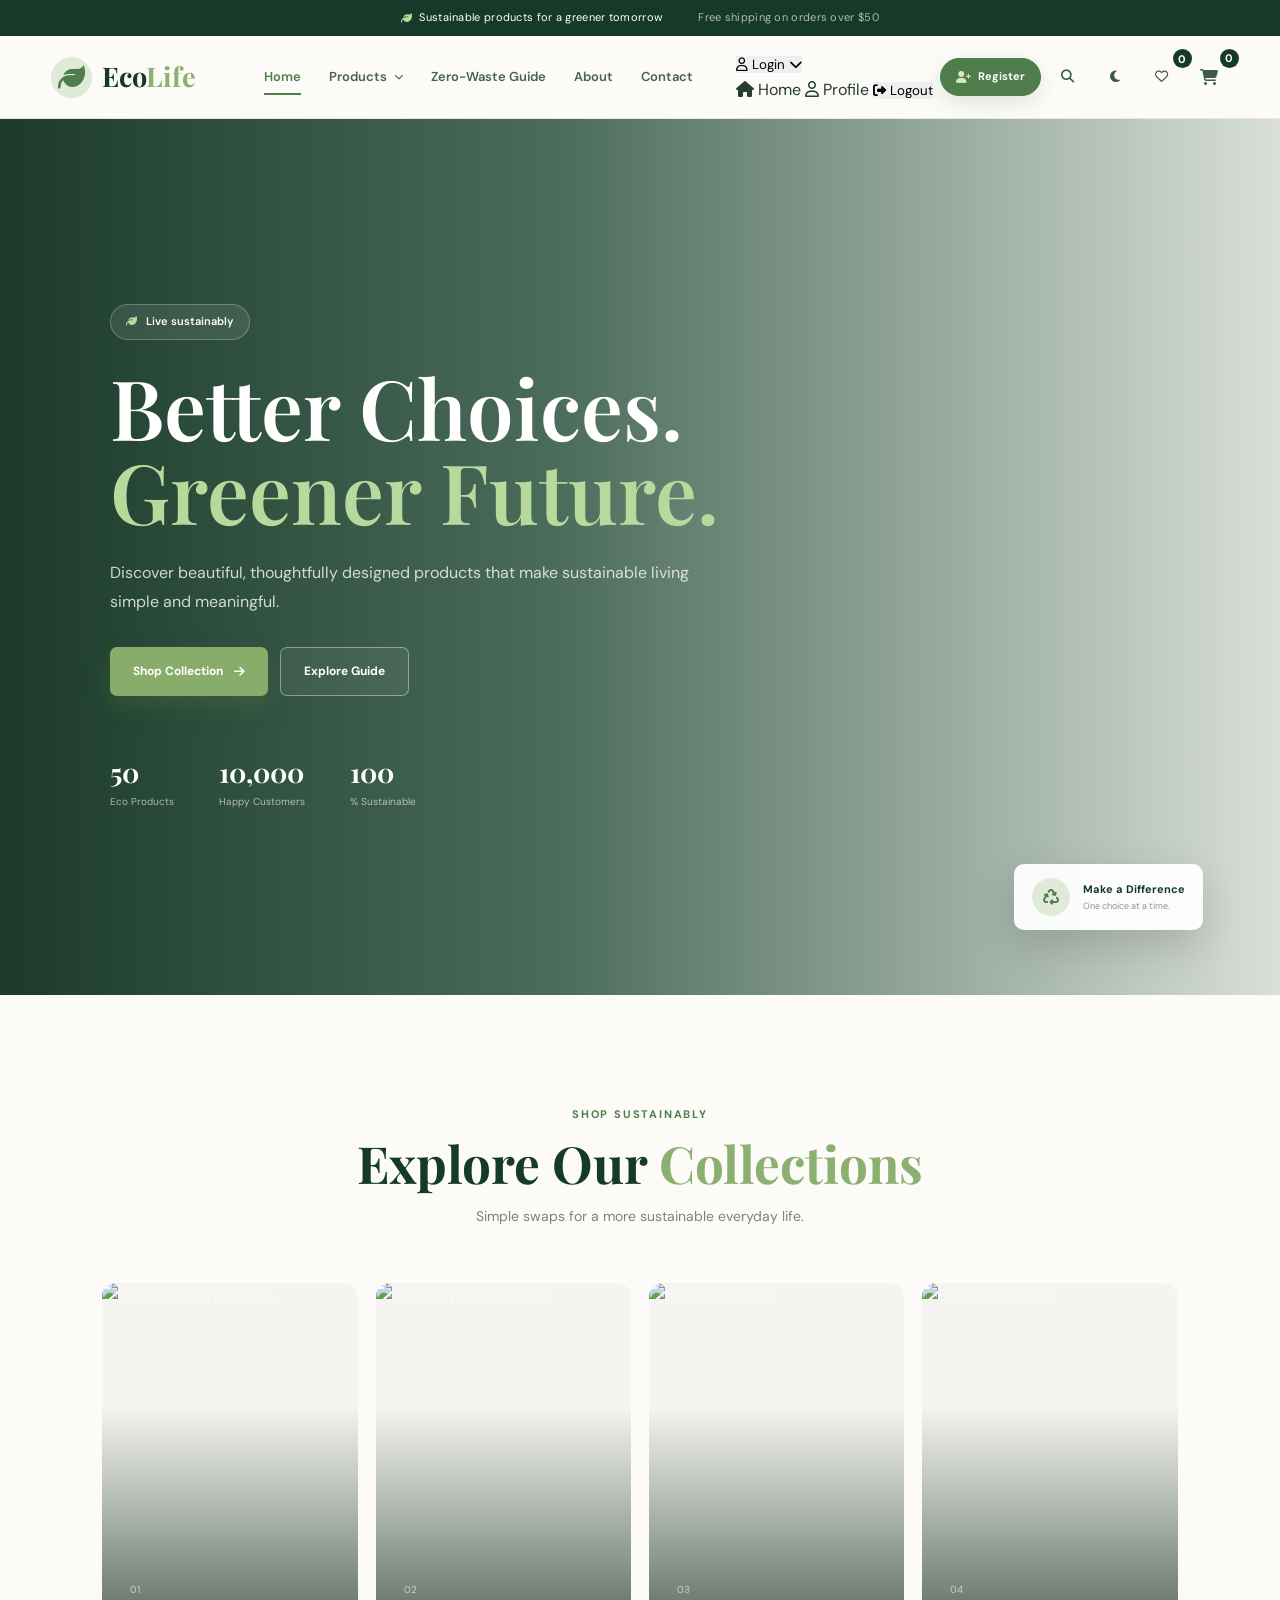
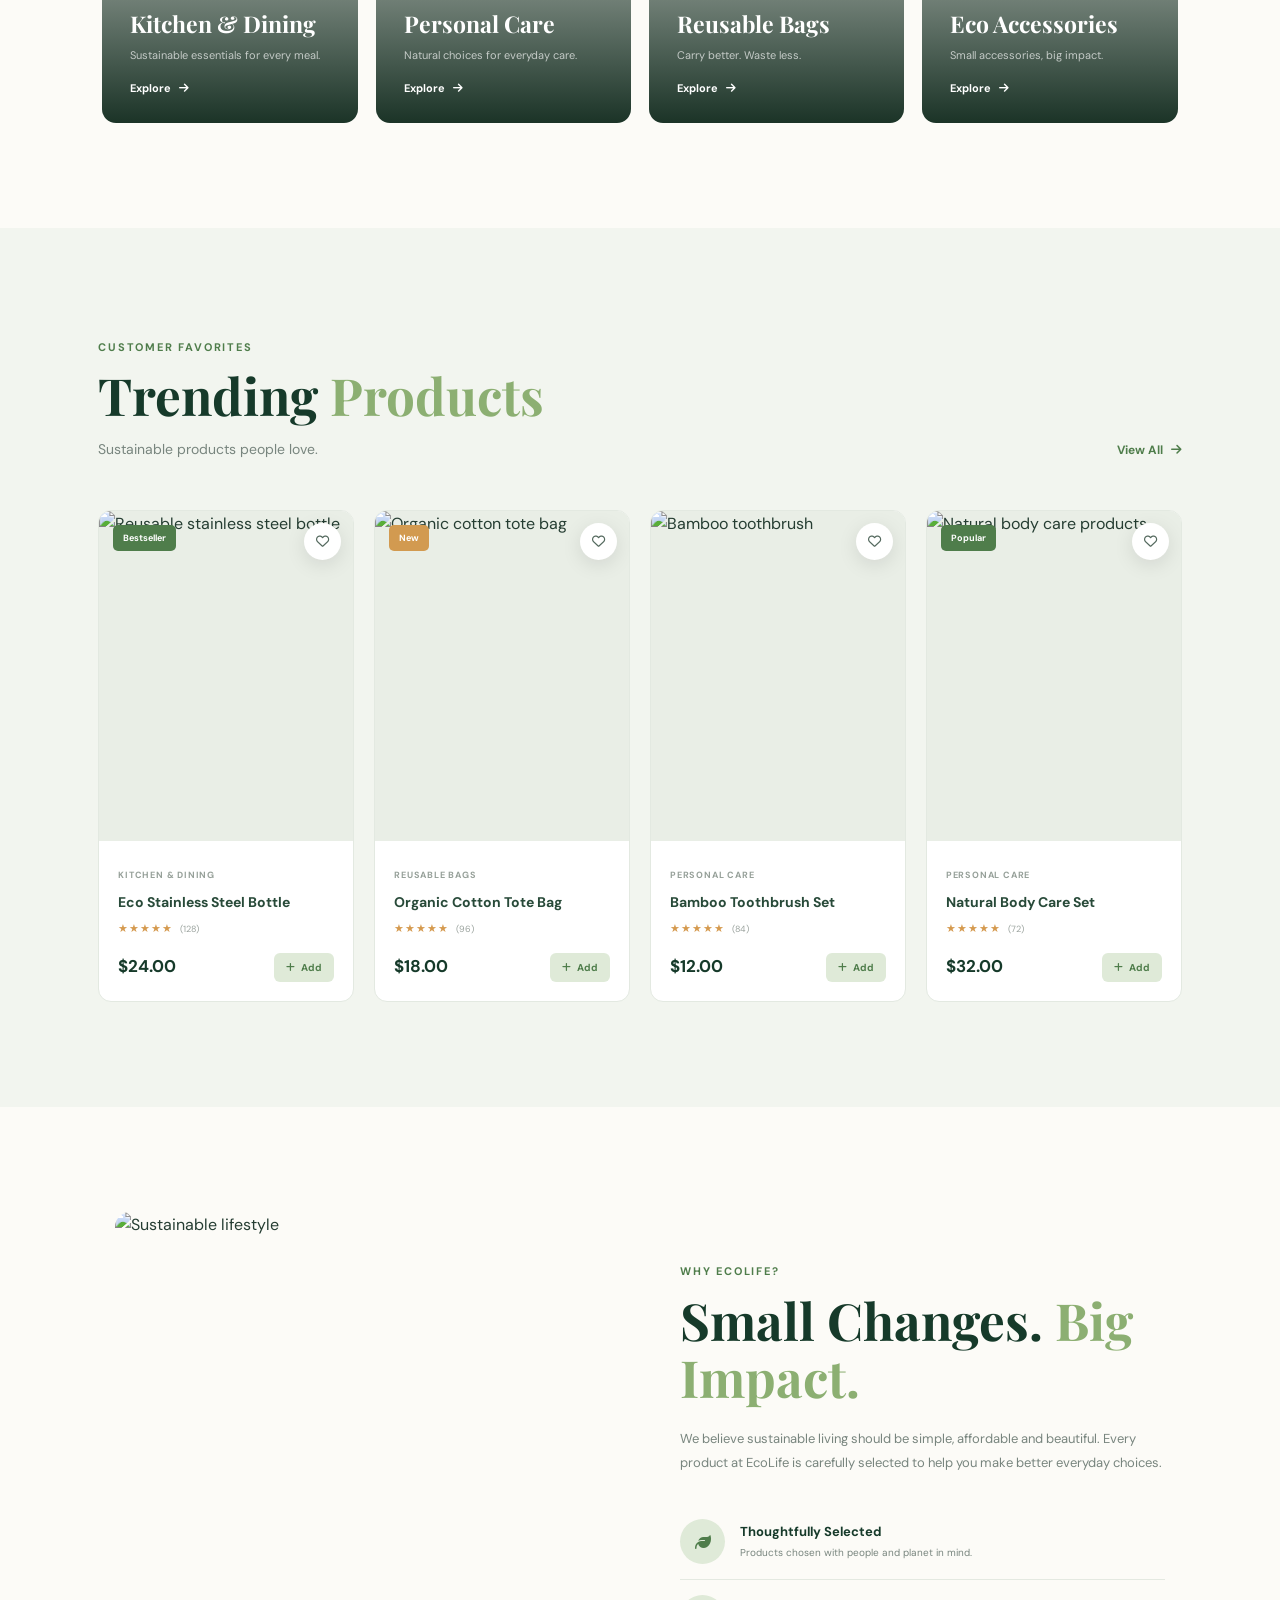
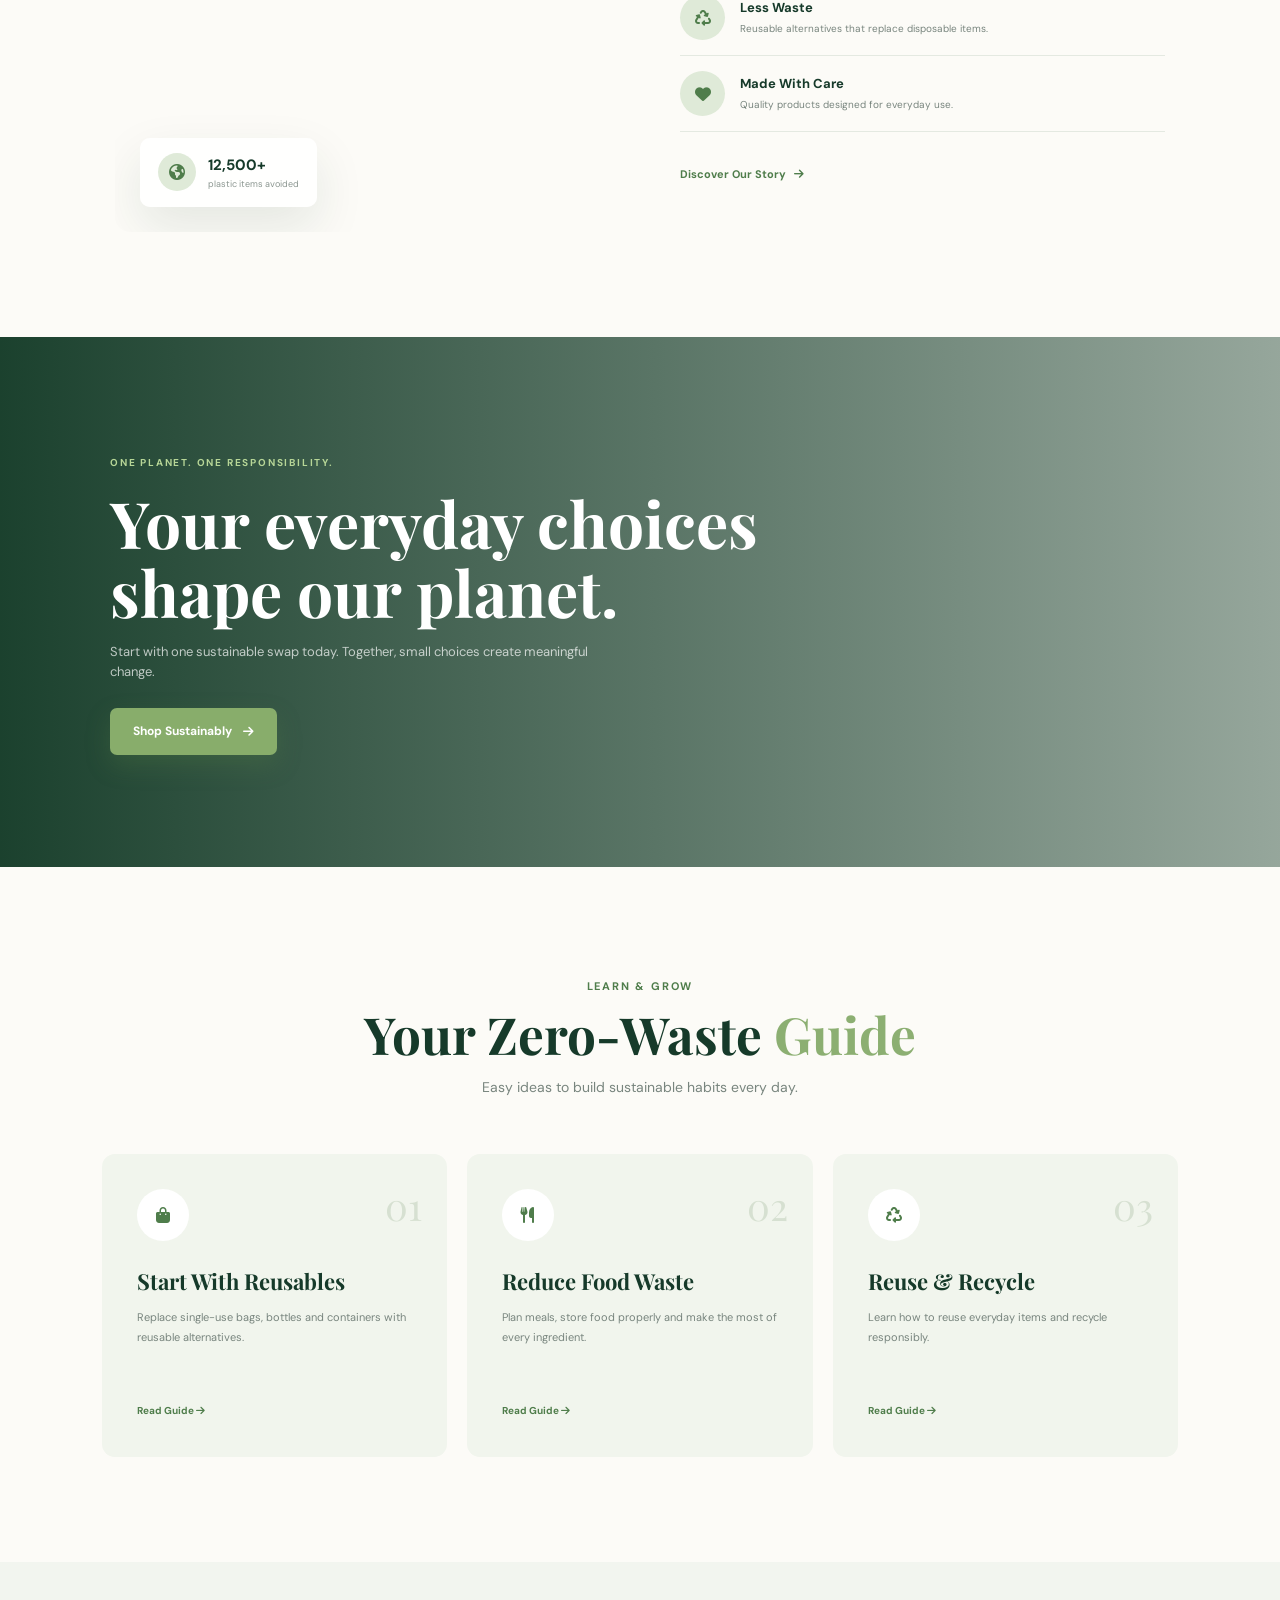
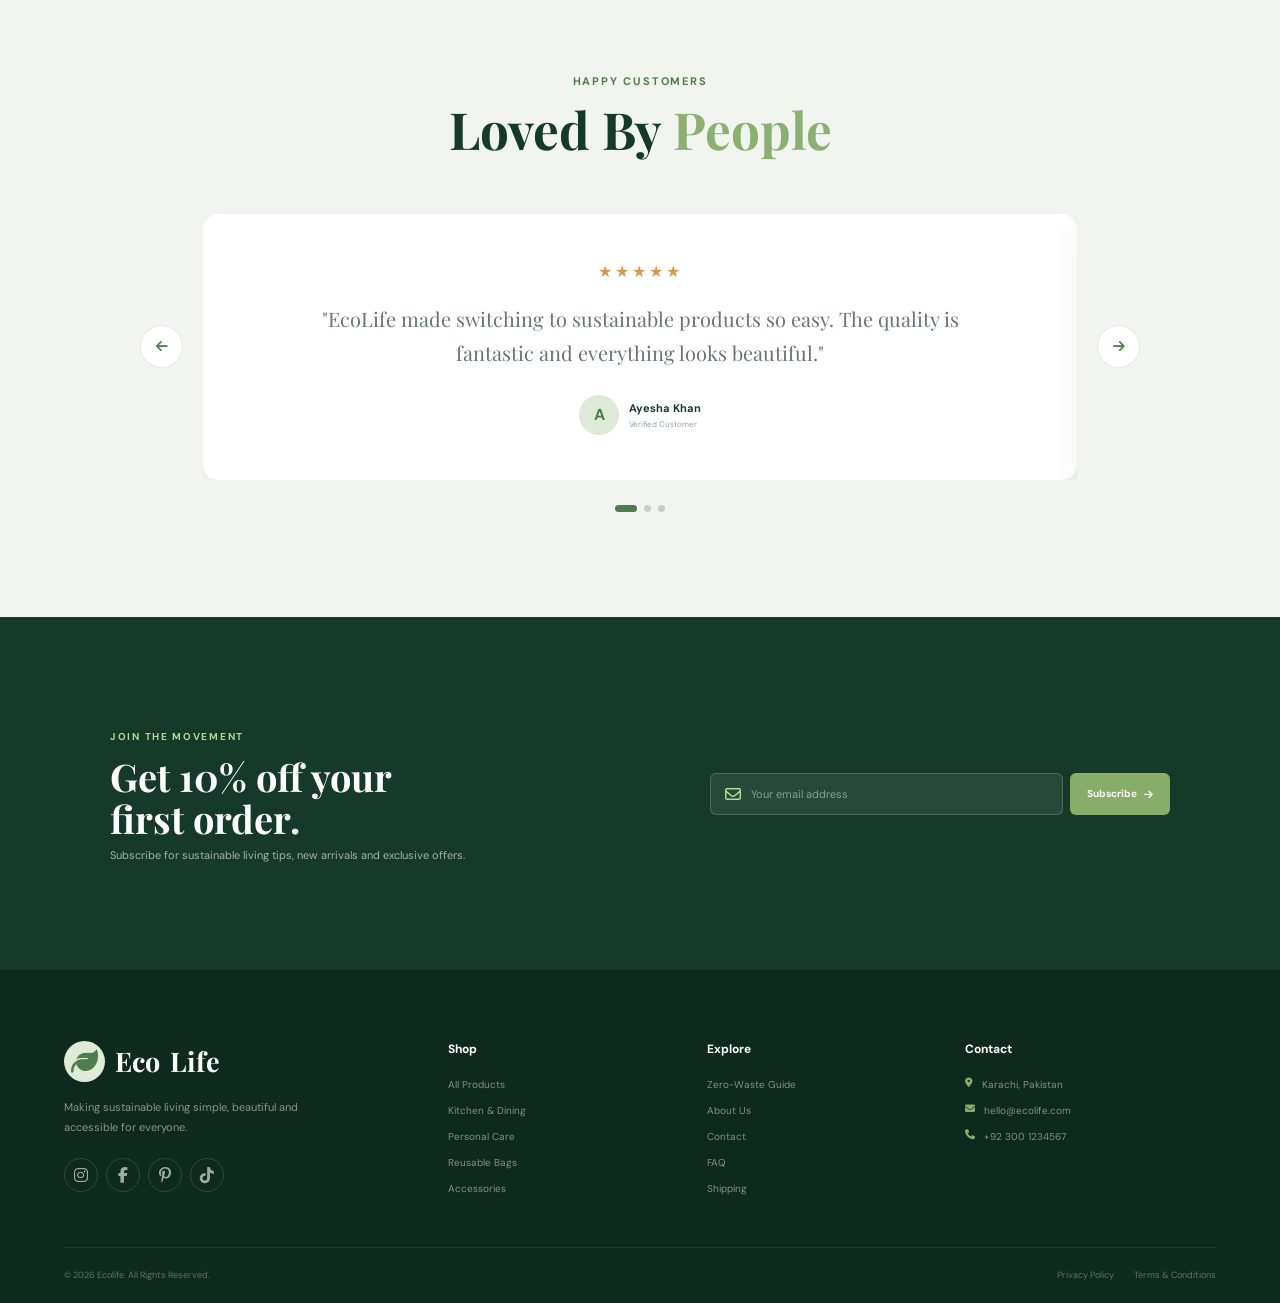
==== commit f997e022: "index.html" ====
--- a/index.html
+++ b/index.html
@@ -105,12 +105,37 @@
         <!-- NAV ACTIONS -->
 
         <div class="nav-actions">
-          <a href="login.html" class="auth-link login-link" id="loginLink">
-            <i class="fa-regular fa-user"></i>
-            <span id="usernameDisplay">Login</span>
-          </a>
-
-          <a href="register.html" class="auth-link register-link">
+          <!-- LOGIN / USER DROPDOWN -->
+          <div class="user-menu" id="userMenu">
+            <button class="user-menu-btn" id="userMenuBtn" type="button">
+              <i class="fa-regular fa-user"></i>
+              <span id="usernameDisplay">Login</span>
+              <i class="fa-solid fa-chevron-down user-chevron"></i>
+            </button>
+
+            <div class="user-dropdown" id="userDropdown">
+              <a href="index.html">
+                <i class="fa-solid fa-house"></i>
+                <span>Home</span>
+              </a>
+
+              <a href="profile.html">
+                <i class="fa-regular fa-user"></i>
+                <span>Profile</span>
+              </a>
+
+              <button type="button" id="logoutBtn">
+                <i class="fa-solid fa-right-from-bracket"></i>
+                <span>Logout</span>
+              </button>
+            </div>
+          </div>
+
+          <a
+            href="register.html"
+            class="auth-link register-link"
+            id="registerLink"
+          >
             <i class="fa-solid fa-user-plus"></i>
             <span>Register</span>
           </a>
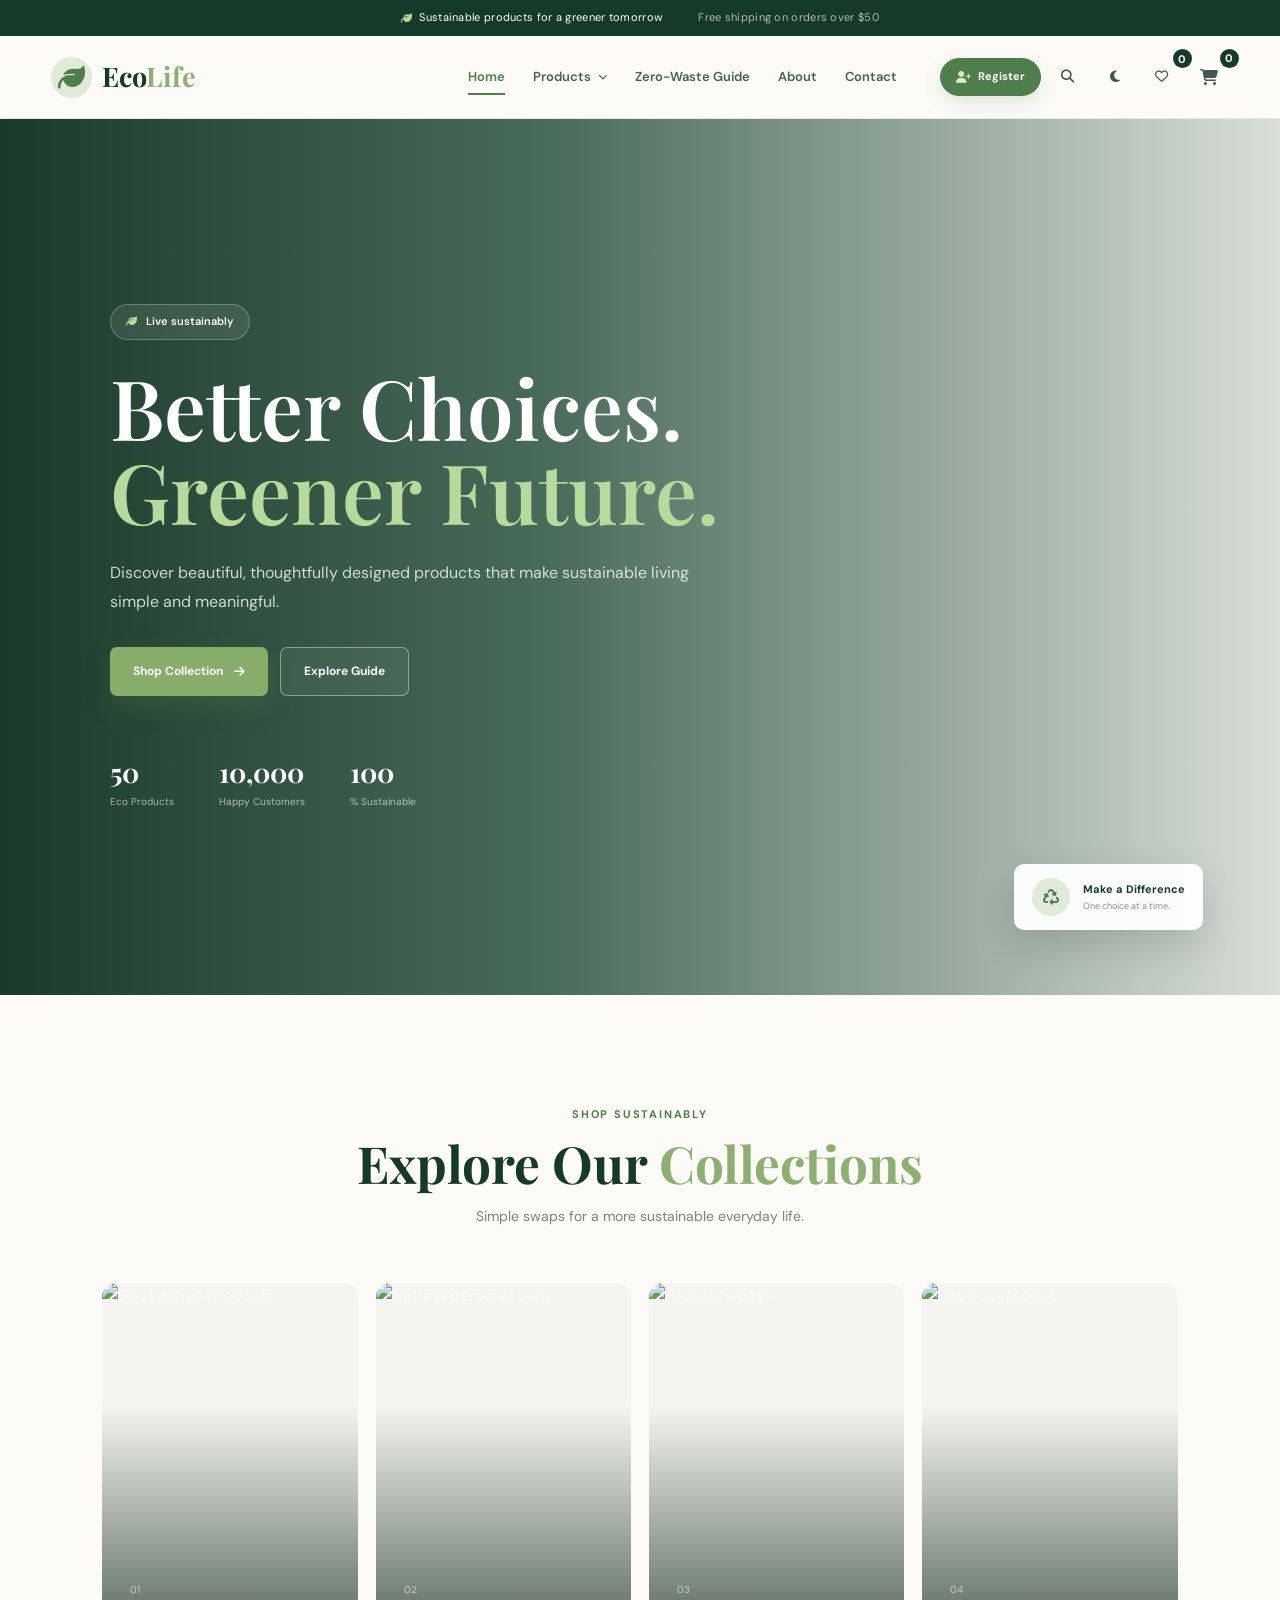
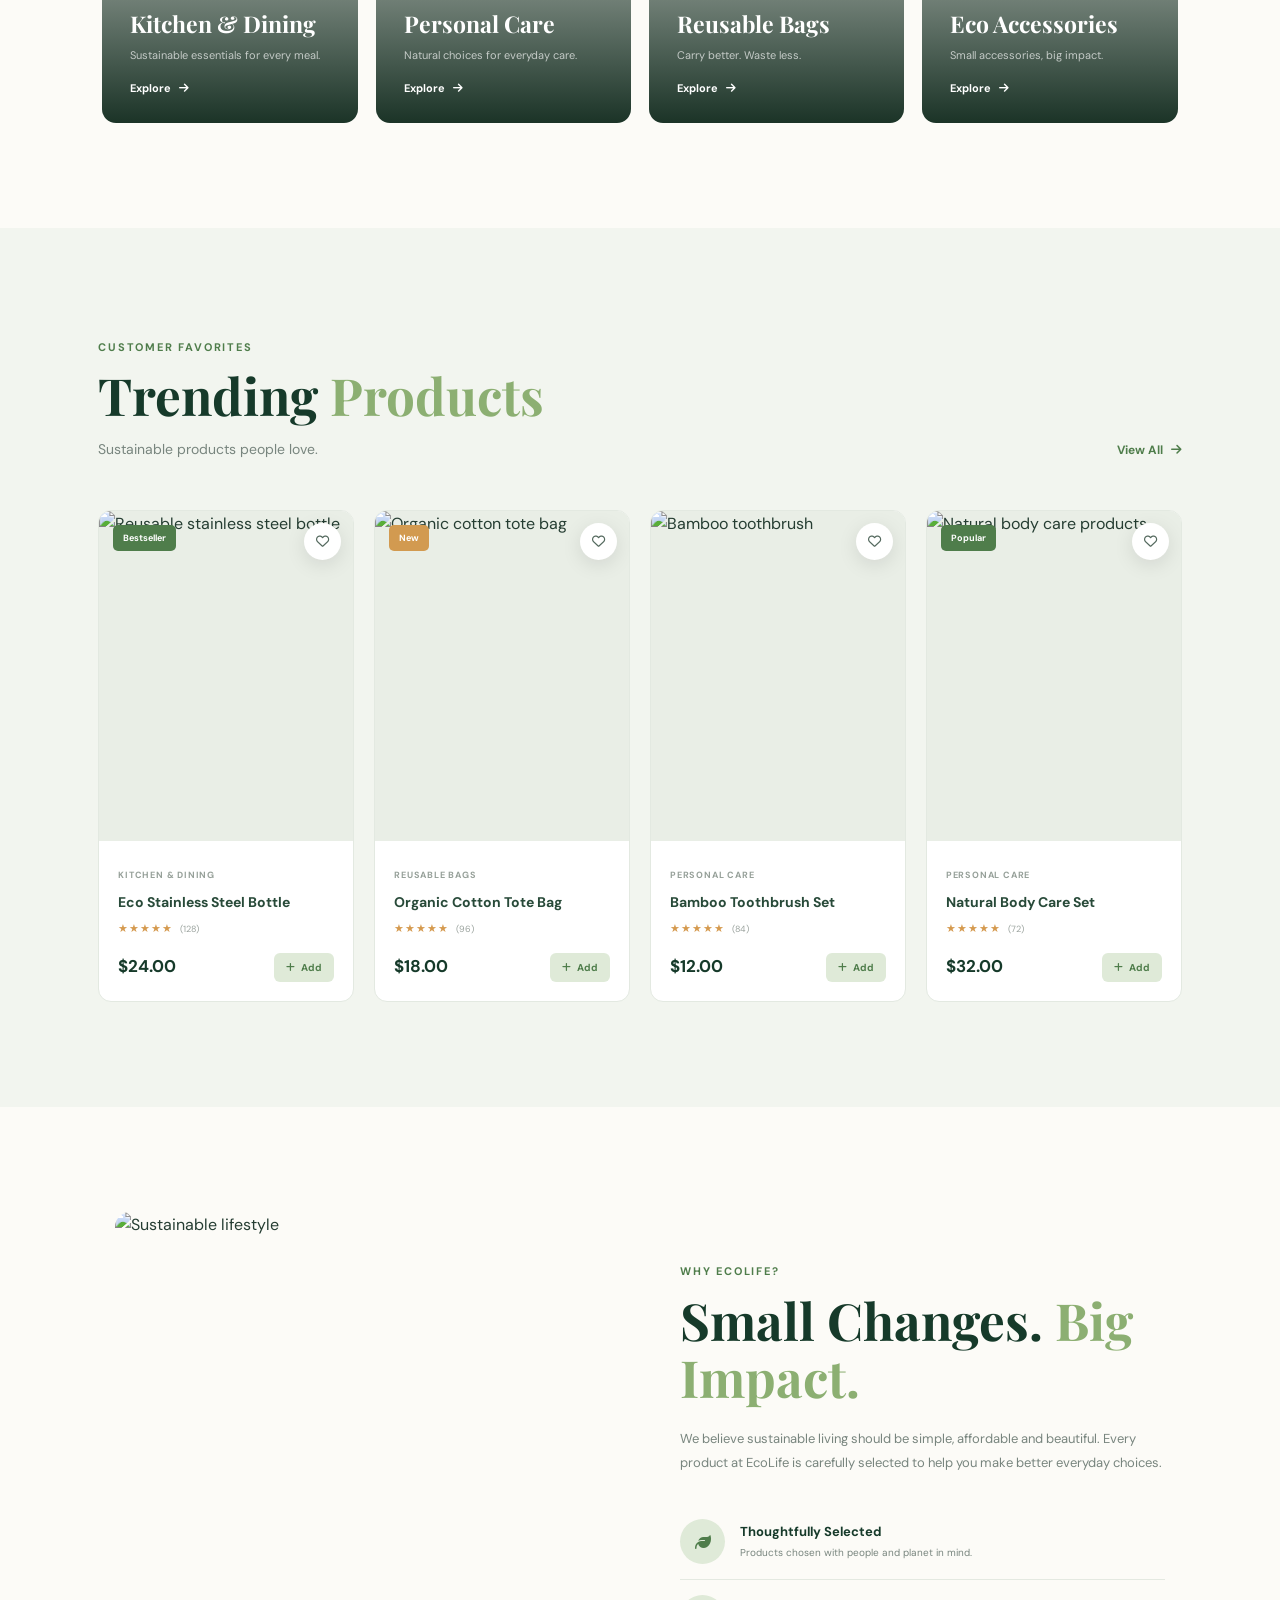
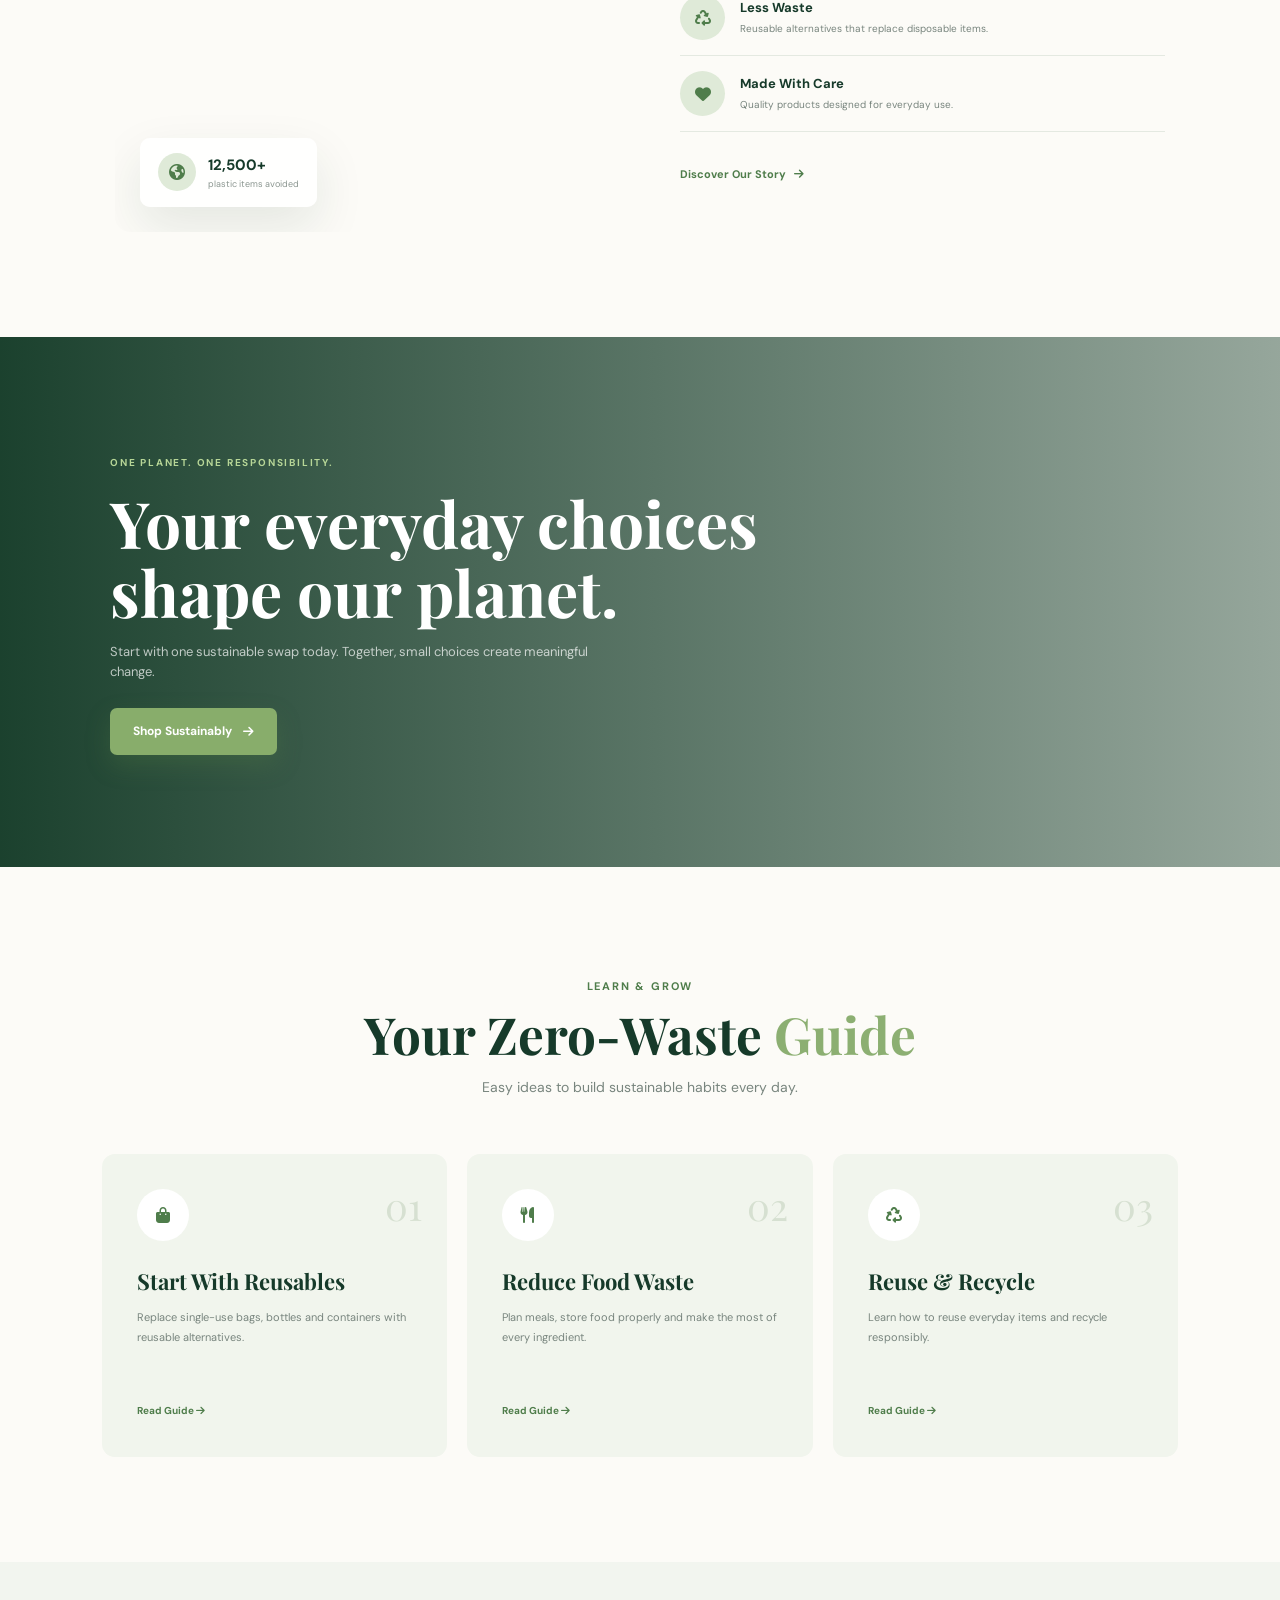
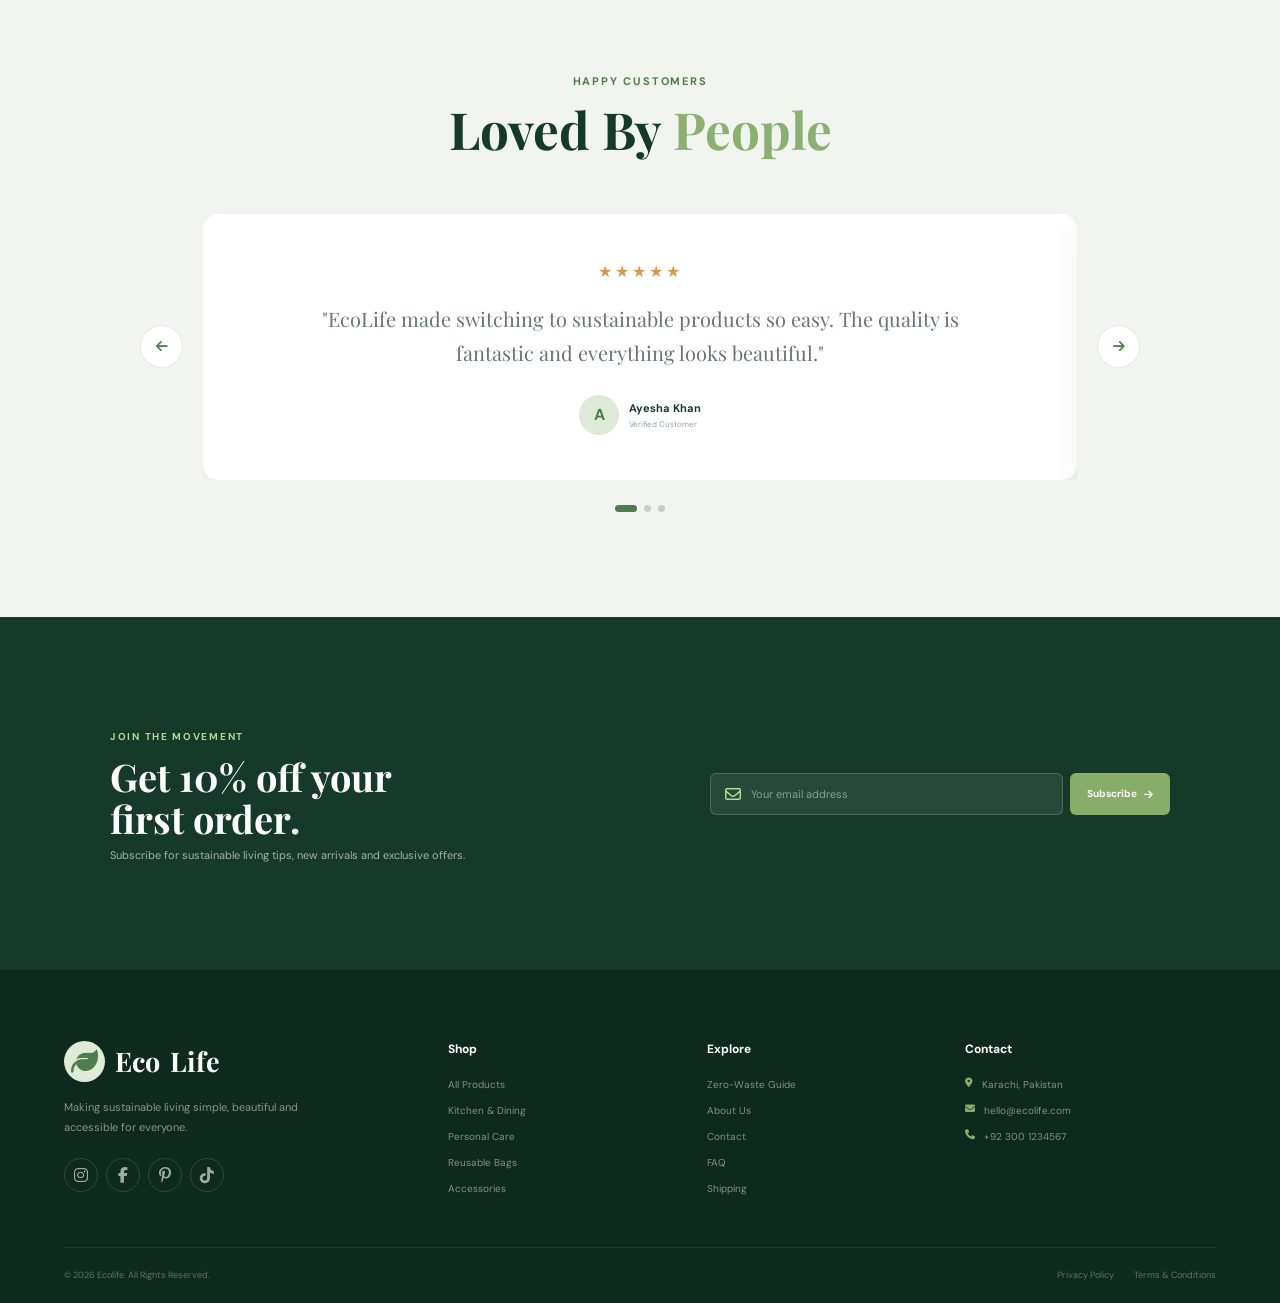
==== commit 6dfb581a: "index.html" ====
--- a/index.html
+++ b/index.html
@@ -105,7 +105,7 @@
         <!-- NAV ACTIONS -->
 
         <div class="nav-actions">
-          <!-- LOGIN / USER DROPDOWN -->
+          <!-- USER MENU -->
           <div class="user-menu" id="userMenu">
             <button class="user-menu-btn" id="userMenuBtn" type="button">
               <i class="fa-regular fa-user"></i>
@@ -118,12 +118,10 @@
                 <i class="fa-solid fa-house"></i>
                 <span>Home</span>
               </a>
-
               <a href="profile.html">
                 <i class="fa-regular fa-user"></i>
                 <span>Profile</span>
               </a>
-
               <button type="button" id="logoutBtn">
                 <i class="fa-solid fa-right-from-bracket"></i>
                 <span>Logout</span>
--- a/style.css
+++ b/style.css
@@ -2576,3 +2576,139 @@
     font-size: 32px;
   }
 }
+
+/* =====================================================
+   USER PROFILE DROPDOWN
+===================================================== */
+.user-menu {
+  position: relative;
+  margin-left: 8px;
+}
+.user-menu-btn {
+  min-height: 38px;
+  padding: 8px 13px;
+  display: inline-flex;
+  align-items: center;
+  justify-content: center;
+  gap: 7px;
+  border: 1px solid var(--green);
+  border-radius: 22px;
+  background: transparent;
+  color: var(--green);
+  font-size: 11px;
+  font-weight: 700;
+  white-space: nowrap;
+  transition: all 0.3s ease;
+}
+.user-menu-btn:hover,
+.user-menu.open .user-menu-btn {
+  background: var(--green);
+  color: white;
+  transform: translateY(-2px);
+  box-shadow: 0 7px 18px rgba(79, 125, 75, 0.18);
+}
+.user-menu-btn i:first-child {
+  font-size: 12px;
+}
+.user-chevron {
+  font-size: 9px;
+  transition: transform 0.25s ease;
+}
+.user-menu.open .user-chevron {
+  transform: rotate(180deg);
+}
+.user-dropdown {
+  position: absolute;
+  top: calc(100% + 10px);
+  right: 0;
+  width: 190px;
+  padding: 8px;
+  background: white;
+  border: 1px solid var(--border);
+  border-radius: 12px;
+  box-shadow: var(--shadow);
+  opacity: 0;
+  visibility: hidden;
+  transform: translateY(8px);
+  transition: all 0.25s ease;
+  z-index: 2000;
+}
+.user-menu.open .user-dropdown {
+  opacity: 1;
+  visibility: visible;
+  transform: translateY(0);
+}
+.user-dropdown a,
+.user-dropdown button {
+  width: 100%;
+  display: flex;
+  align-items: center;
+  gap: 11px;
+  padding: 11px 12px;
+  border-radius: 8px;
+  background: transparent;
+  color: #4d6258;
+  font-size: 12px;
+  font-weight: 600;
+  text-align: left;
+  transition: 0.25s;
+}
+.user-dropdown a:hover,
+.user-dropdown button:hover {
+  background: #eef5e9;
+  color: var(--green);
+}
+.user-dropdown i {
+  width: 18px;
+  color: var(--light-green);
+  font-size: 13px;
+}
+.user-dropdown button {
+  font-family: inherit;
+  cursor: pointer;
+}
+body.dark .user-menu-btn {
+  color: #edf5ed;
+  border-color: var(--light-green);
+}
+body.dark .user-menu-btn:hover,
+body.dark .user-menu.open .user-menu-btn {
+  background: var(--green);
+  color: white;
+}
+body.dark .user-dropdown {
+  background: #1a2a21;
+  border-color: #2c4034;
+}
+body.dark .user-dropdown a,
+body.dark .user-dropdown button {
+  color: #edf5ed;
+}
+body.dark .user-dropdown a:hover,
+body.dark .user-dropdown button:hover {
+  background: #24382b;
+  color: #b8d99c;
+}
+@media (max-width: 850px) {
+  .user-menu {
+    margin-left: 0;
+  }
+  .user-menu-btn {
+    min-height: 35px;
+    padding: 7px 10px;
+    font-size: 10px;
+  }
+  .user-dropdown {
+    top: calc(100% + 8px);
+    right: 0;
+  }
+}
+@media (max-width: 650px) {
+  .user-menu-btn {
+    min-height: 34px;
+    padding: 6px 9px;
+  }
+  .user-dropdown {
+    width: 175px;
+  }
+}
